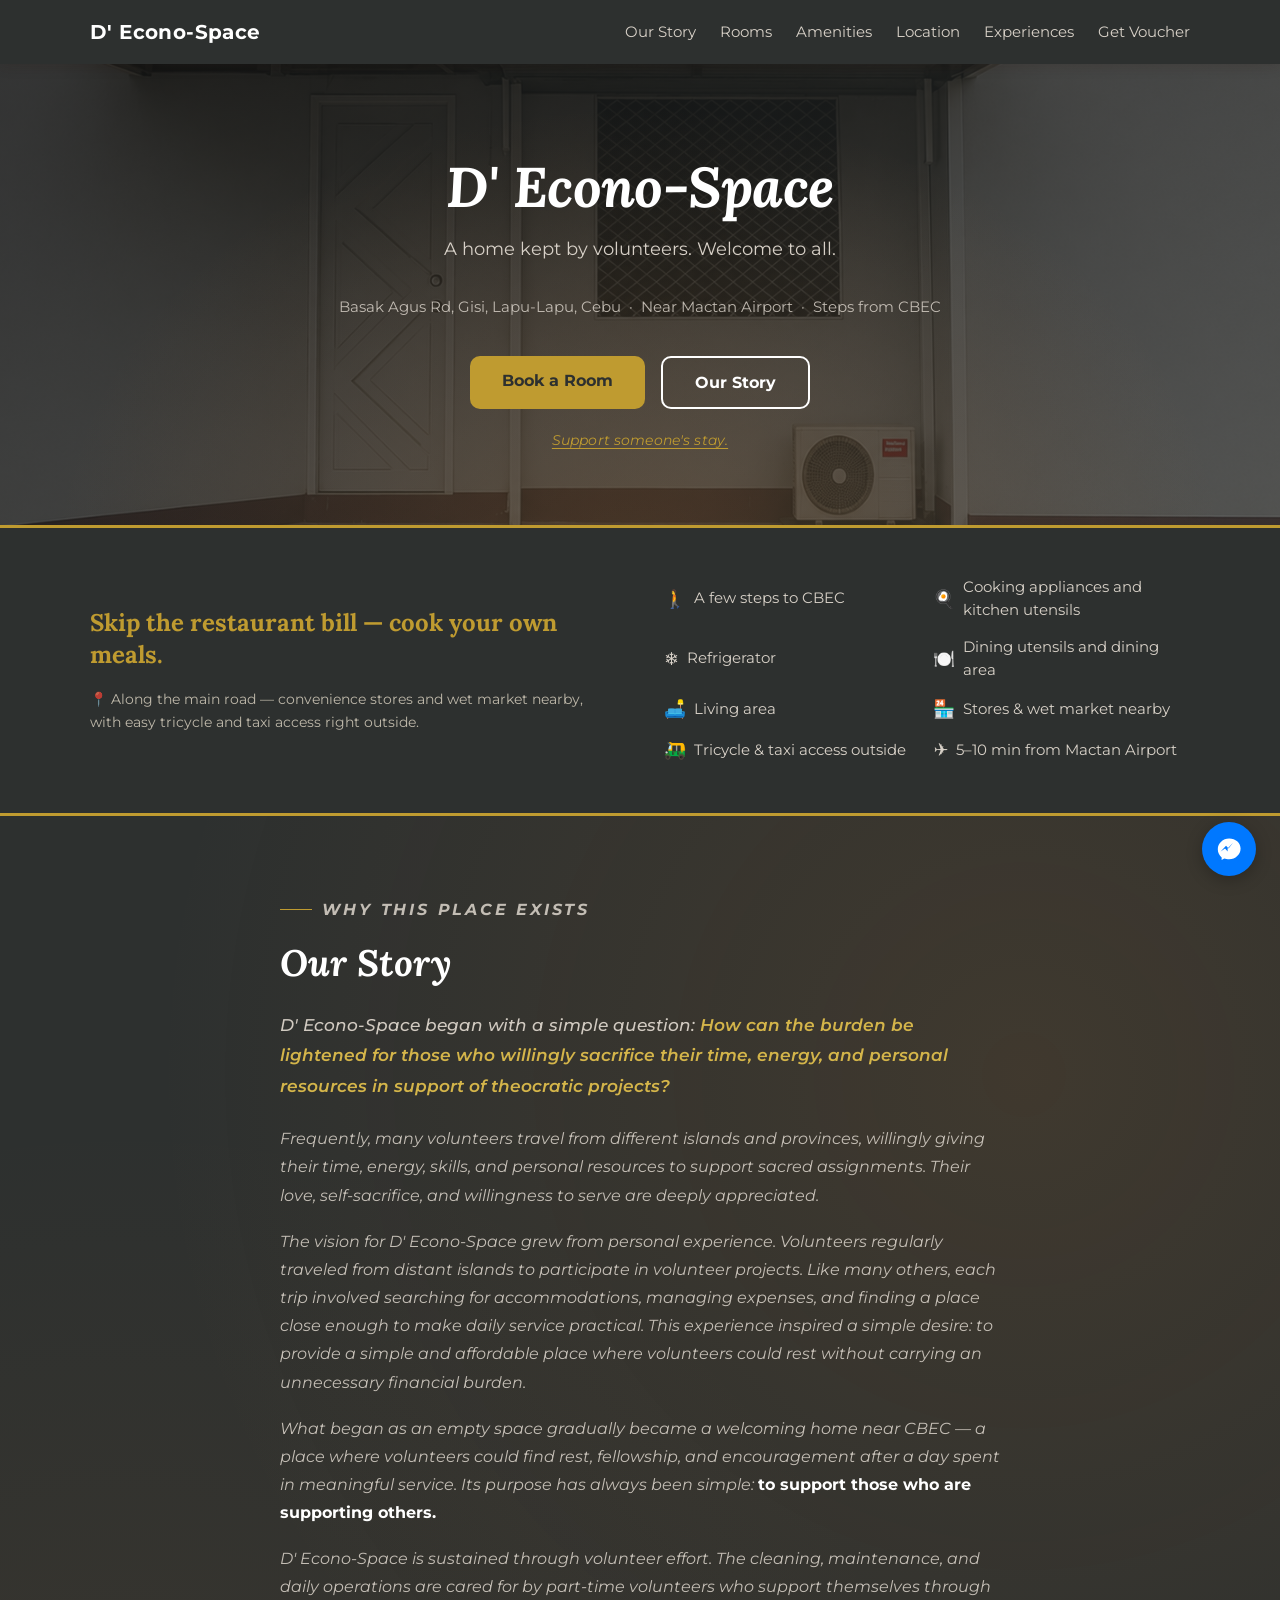
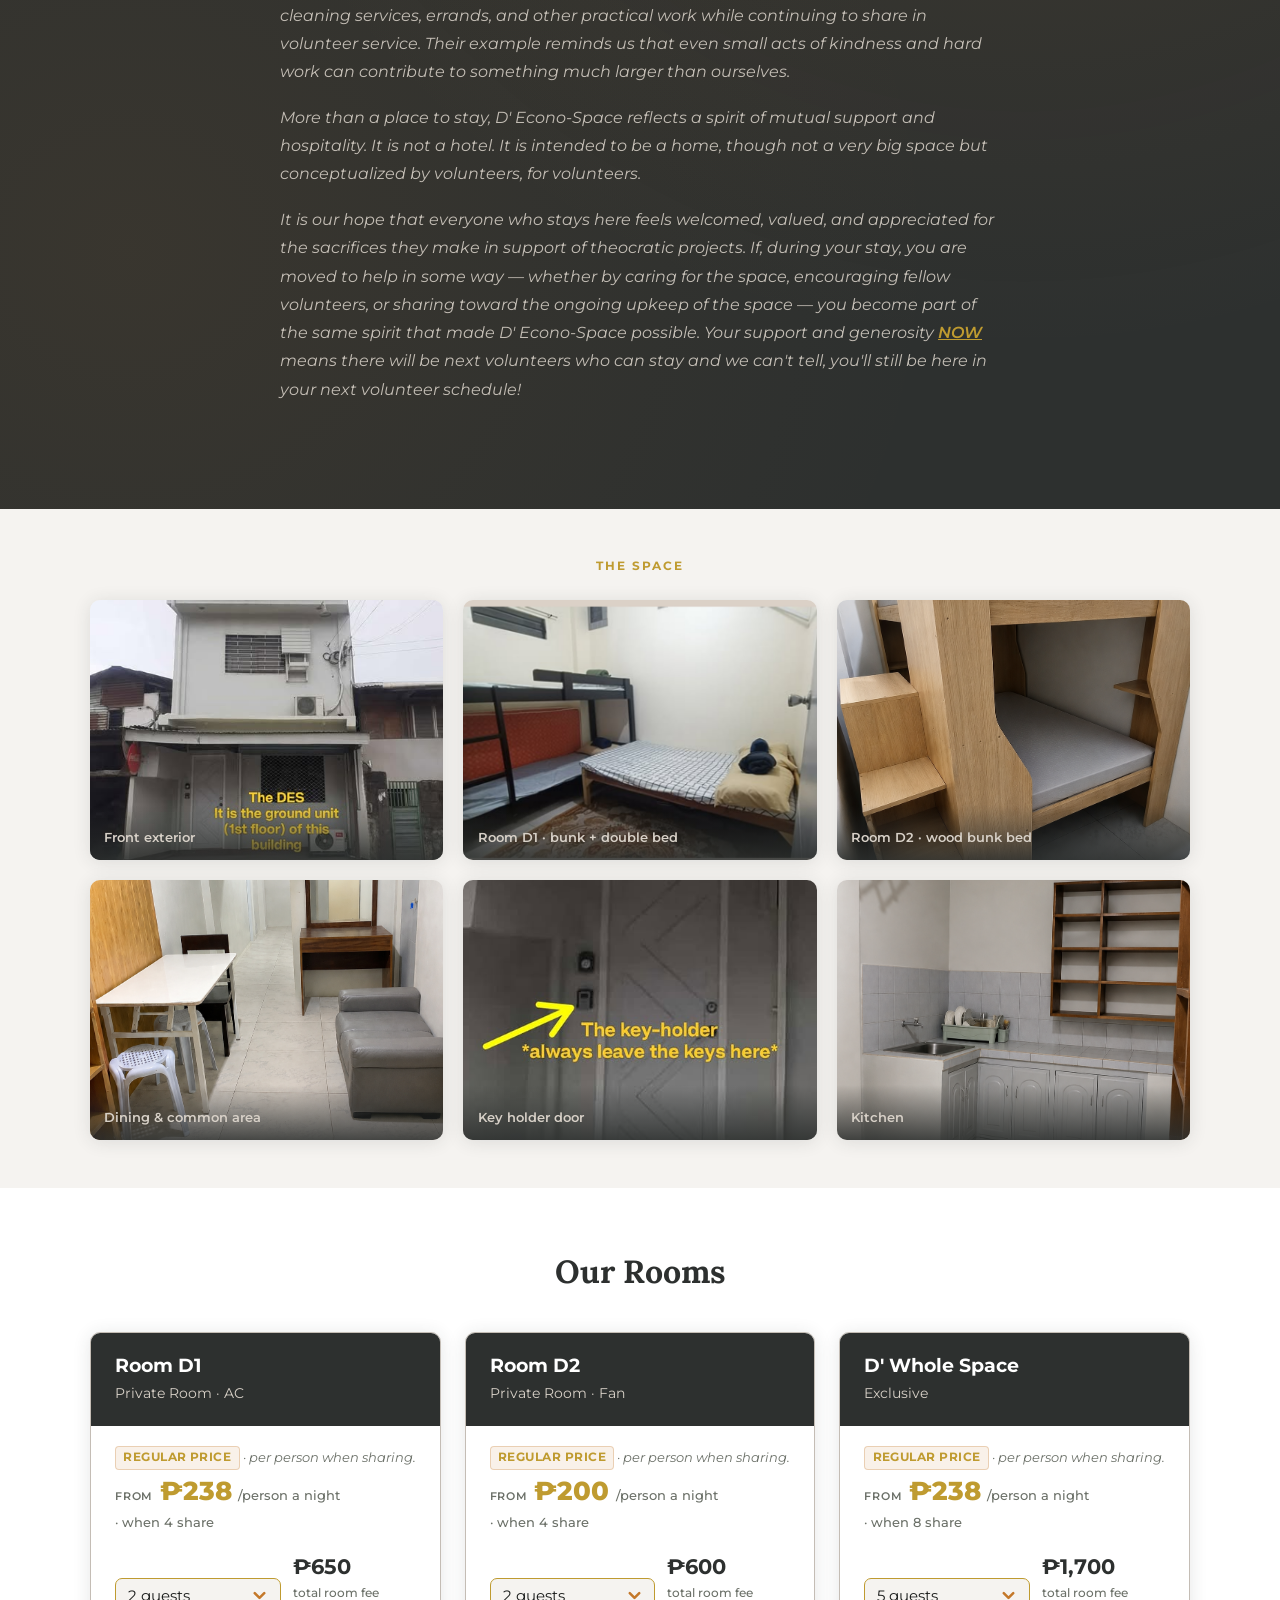
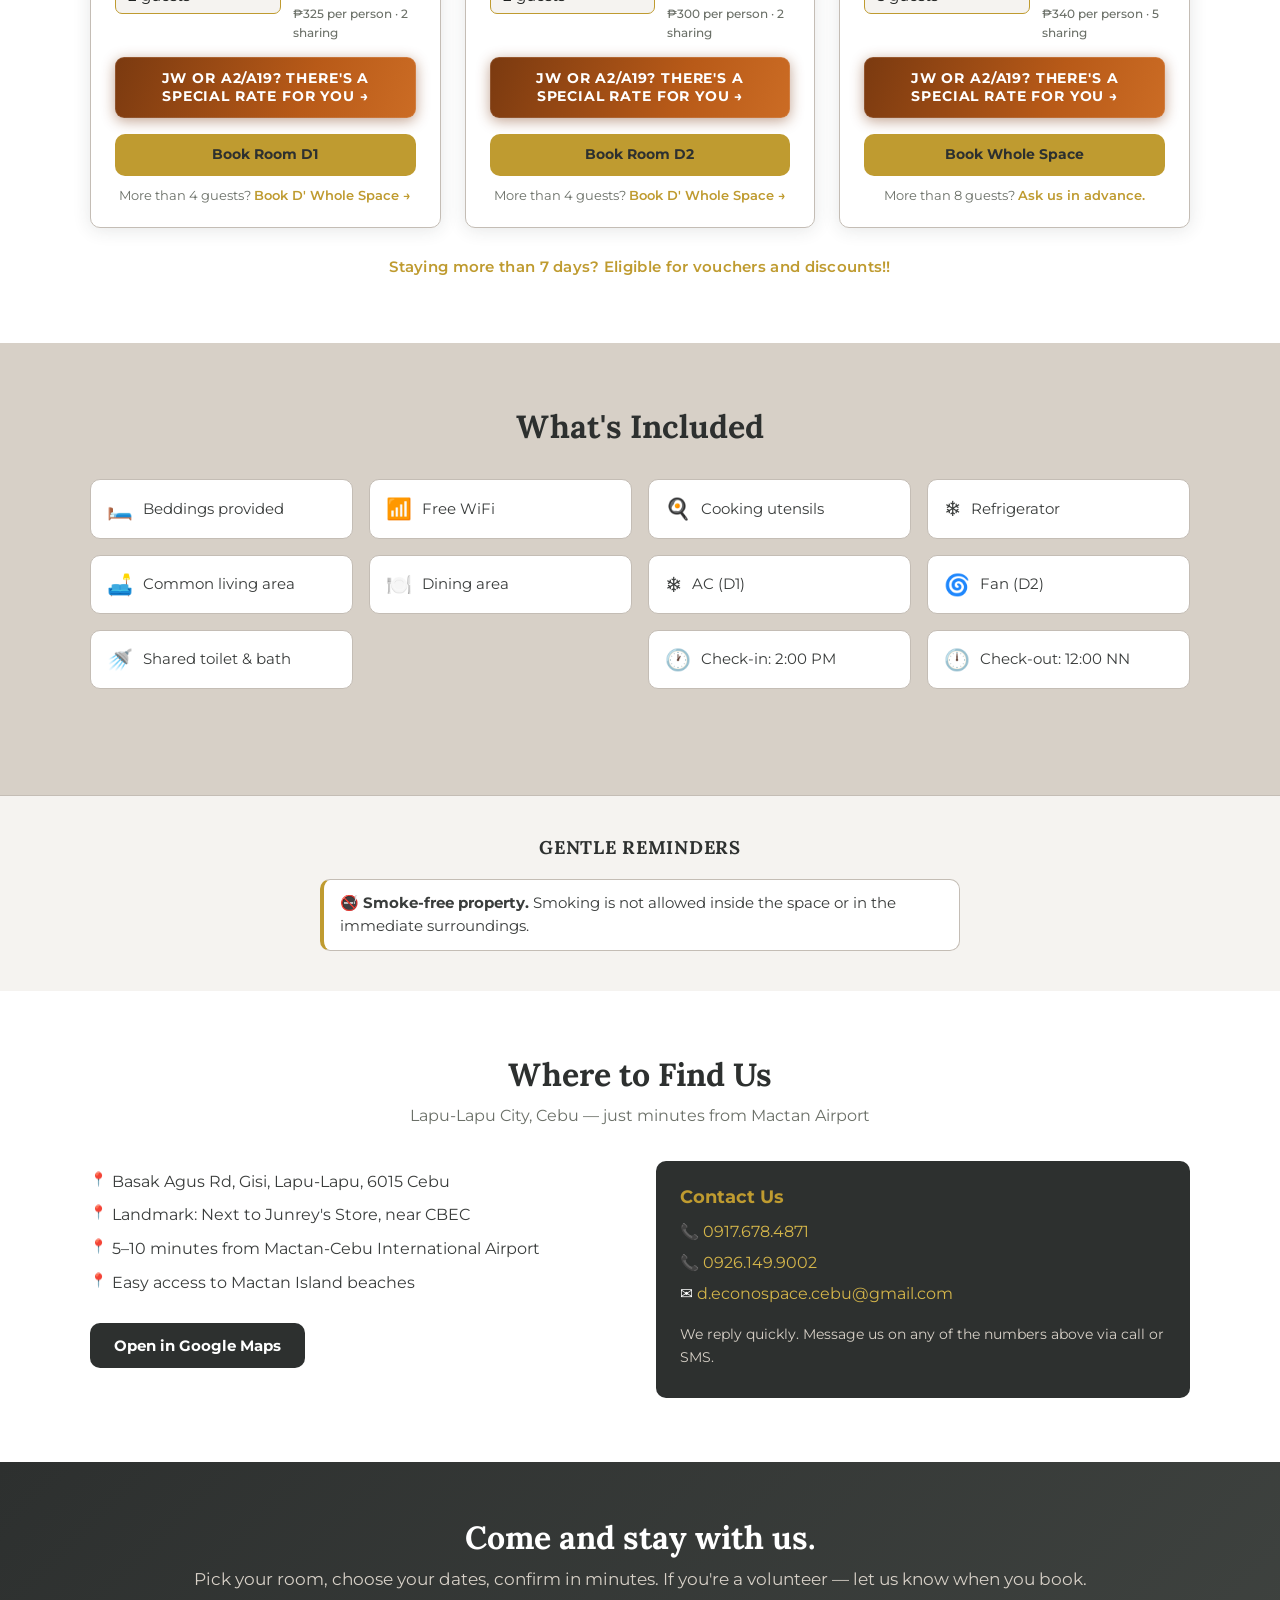
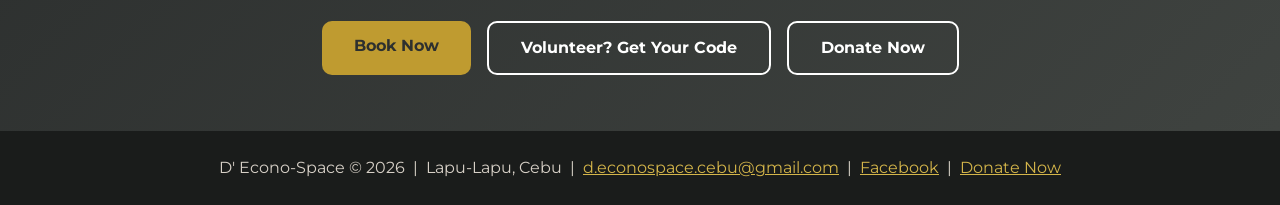
==== index.html @ 012eac84 "Link 'Donate instead' directly to donation page Bypass booking form entirely—donors go straight to d" ====
<!DOCTYPE html>
<html lang="en">
<head>
  <meta charset="UTF-8" />
  <meta name="viewport" content="width=device-width, initial-scale=1.0" />
  <title>D' Econo-Space — Budget Accommodation in Lapu-Lapu, Cebu</title>
  <meta name="description" content="Affordable rooms in Lapu-Lapu, Cebu. Near Mactan Airport. Beddings, WiFi, kitchen included. Book directly — no hidden fees." />

  <!-- Open Graph / Facebook / Messenger link preview -->
  <meta property="og:type" content="website" />
  <meta property="og:url" content="https://d-econo-space-agus.vercel.app/" />
  <meta property="og:title" content="D' Econo-Space — Budget Accommodation in Lapu-Lapu, Cebu" />
  <meta property="og:description" content="Affordable rooms near Mactan Airport, steps from CBEC. Beddings, WiFi, and kitchen included. Book directly — no hidden fees." />
  <meta property="og:image" content="https://d-econo-space-agus.vercel.app/assets/images/og-share.jpg" />
  <meta property="og:image:width" content="1200" />
  <meta property="og:image:height" content="630" />
  <meta property="og:image:alt" content="D' Econo-Space — the ground-unit entrance" />
  <meta property="og:site_name" content="D' Econo-Space" />
  <meta property="og:locale" content="en_PH" />

  <!-- Twitter / X card -->
  <meta name="twitter:card" content="summary_large_image" />
  <meta name="twitter:title" content="D' Econo-Space — Budget Accommodation in Lapu-Lapu, Cebu" />
  <meta name="twitter:description" content="Affordable rooms near Mactan Airport, steps from CBEC. Beddings, WiFi, and kitchen included. Book directly — no hidden fees." />
  <meta name="twitter:image" content="https://d-econo-space-agus.vercel.app/assets/images/og-share.jpg" />

  <link rel="preconnect" href="https://fonts.googleapis.com" />
  <link rel="stylesheet" href="assets/style.css" />
  <script src="js/iab.js"></script>
  <script src="js/config.js"></script>
  <script src="js/settings.js"></script>
</head>
<body>

  <!-- NAV -->
  <nav class="nav">
    <div class="container">
      <a class="nav-logo" href="index.html">D' Econo-Space</a>
      <button class="nav-toggle" aria-label="Toggle menu" onclick="this.closest('.nav').classList.toggle('open')">
        <span></span><span></span><span></span>
      </button>
      <ul class="nav-links">
        <li><a href="#our-story" onclick="this.closest('.nav').classList.remove('open')">Our Story</a></li>
        <li><a href="#rooms" onclick="this.closest('.nav').classList.remove('open')">Rooms</a></li>
        <li><a href="#amenities" onclick="this.closest('.nav').classList.remove('open')">Amenities</a></li>
        <li><a href="#location" onclick="this.closest('.nav').classList.remove('open')">Location</a></li>
        <li><a href="stories.html" onclick="this.closest('.nav').classList.remove('open')">Experiences</a></li>
        <li><a href="voucher.html" onclick="this.closest('.nav').classList.remove('open')">Get Voucher</a></li>
      </ul>
    </div>
  </nav>

  <!-- HERO -->
  <section class="hero">
    <div class="container">
      <h1>D' Econo-Space</h1>
      <p class="tagline">A home kept by volunteers. Welcome to all.</p>
      <p style="color:var(--light);margin-bottom:2.25rem;font-size:.94rem;opacity:.85;">Basak Agus Rd, Gisi, Lapu-Lapu, Cebu &nbsp;·&nbsp; Near Mactan Airport &nbsp;·&nbsp; Steps from CBEC</p>
      <div class="hero-ctas">
        <a href="#rooms" class="btn btn-gold">Book a Room</a>
        <a href="#our-story" class="btn btn-secondary">Our Story</a>
      </div>
      <a href="donate.html" style="display:inline-block;margin-top:1.25rem;color:var(--gold);font-size:.88rem;font-style:italic;text-decoration:underline;text-underline-offset:3px;letter-spacing:.01em;transition:opacity .2s;" onmouseover="this.style.opacity='.75'" onmouseout="this.style.opacity='1'">Support someone's stay.</a>
    </div>
  </section>

  <!-- VALUE CALLOUT -->
  <section class="amenity-callout">
    <div class="container">
      <div class="callout-grid">
        <div class="callout-text">
          <h2>Skip the restaurant bill — cook your own meals.</h2>
          <p class="callout-location">📍 Along the main road — convenience stores and wet market nearby, with easy tricycle and taxi access right outside.</p>
        </div>
        <ul class="callout-list">
          <li><span class="icon">🚶</span> A few steps to CBEC</li>
          <li><span class="icon">🍳</span> Cooking appliances and kitchen utensils</li>
          <li><span class="icon">❄️</span> Refrigerator</li>
          <li><span class="icon">🍽️</span> Dining utensils and dining area</li>
          <li><span class="icon">🛋️</span> Living area</li>
          <li><span class="icon">🏪</span> Stores &amp; wet market nearby</li>
          <li><span class="icon">🛺</span> Tricycle &amp; taxi access outside</li>
          <li><span class="icon">✈️</span> 5–10 min from Mactan Airport</li>
        </ul>
      </div>
    </div>
  </section>

  <!-- OUR STORY -->
  <section class="story" id="our-story">
    <div class="container">
      <div class="story-inner">
        <div class="story-text">
          <p class="story-eyebrow">Why this place exists</p>
          <h2>Our Story</h2>
          <p class="story-opener">D' Econo-Space began with a simple question: <em>How can the burden be lightened for those who willingly sacrifice their time, energy, and personal resources in support of theocratic projects?</em></p>
          <p>Frequently, many volunteers travel from different islands and provinces, willingly giving their time, energy, skills, and personal resources to support sacred assignments. Their love, self-sacrifice, and willingness to serve are deeply appreciated.</p>
          <p>The vision for D' Econo-Space grew from personal experience. Volunteers regularly traveled from distant islands to participate in volunteer projects. Like many others, each trip involved searching for accommodations, managing expenses, and finding a place close enough to make daily service practical. This experience inspired a simple desire: to provide a simple and affordable place where volunteers could rest without carrying an unnecessary financial burden.</p>
          <p>What began as an empty space gradually became a welcoming home near CBEC — a place where volunteers could find rest, fellowship, and encouragement after a day spent in meaningful service. Its purpose has always been simple: <strong>to support those who are supporting others.</strong></p>
          <p>D' Econo-Space is sustained through volunteer effort. The cleaning, maintenance, and daily operations are cared for by part-time volunteers who support themselves through cleaning services, errands, and other practical work while continuing to share in volunteer service. Their example reminds us that even small acts of kindness and hard work can contribute to something much larger than ourselves.</p>
          <p>More than a place to stay, D' Econo-Space reflects a spirit of mutual support and hospitality. It is not a hotel. It is intended to be a home, though not a very big space but conceptualized by volunteers, for volunteers.</p>
          <p>It is our hope that everyone who stays here feels welcomed, valued, and appreciated for the sacrifices they make in support of theocratic projects. If, during your stay, you are moved to help in some way — whether by caring for the space, encouraging fellow volunteers, or sharing toward the ongoing upkeep of the space — you become part of the same spirit that made D' Econo-Space possible. Your support and generosity <a href="donate.html" style="color:var(--gold);font-weight:600;text-decoration:underline;">NOW</a> means there will be next volunteers who can stay and we can't tell, you'll still be here in your next volunteer schedule!</p>
        </div>
      </div>
    </div>
  </section>

  <!-- SPACE GALLERY -->
  <section class="space-gallery">
    <div class="container">
      <p class="gallery-eyebrow">The Space</p>
      <div class="gallery-grid">
        <div class="gallery-item">
          <img src="assets/images/des-front.jpg" alt="D' Econo-Space — ground floor of the white building" loading="lazy" />
          <span class="gallery-caption">Front exterior</span>
        </div>
        <div class="gallery-item">
          <img src="assets/images/room-d1.jpg" alt="Room D1 — bunk bed and double bed" loading="lazy" />
          <span class="gallery-caption">Room D1 · bunk + double bed</span>
        </div>
        <div class="gallery-item">
          <img src="assets/images/room-d2.png" alt="Room D2 — solid wood bunk bed" loading="lazy" />
          <span class="gallery-caption">Room D2 · wood bunk bed</span>
        </div>
        <div class="gallery-item">
          <img src="assets/images/dining-area.png" alt="Common dining and living area" loading="lazy" />
          <span class="gallery-caption">Dining &amp; common area</span>
        </div>
        <div class="gallery-item">
          <img src="assets/images/key-holder.jpg" alt="Key holder by the door" loading="lazy" />
          <span class="gallery-caption">Key holder door</span>
        </div>
        <div class="gallery-item">
          <img src="assets/images/kitchen-DES.png" alt="Kitchen area" loading="lazy" />
          <span class="gallery-caption">Kitchen</span>
        </div>
      </div>
    </div>
  </section>

  <!-- ROOMS -->
  <section class="rooms" id="rooms">
    <div class="container">
      <h2>Our Rooms</h2>
      <div class="card-grid">

        <!-- Room D1 -->
        <div class="card">
          <div class="card-header">
            <h3>Room D1</h3>
            <span class="capacity">Private Room · AC</span>
          </div>
          <div class="card-body">
            <p class="card-note"><span class="regular-badge">Regular price</span> · per person when sharing.</p>
            <div class="card-from">
              <span class="from-label">From</span>
              <span class="from-price">₱238</span>
              <span class="from-night">/person a night</span>
              <span class="from-cap">· when 4 share</span>
            </div>
            <div class="card-selector">
              <select data-room="d1" aria-label="Guests for Room D1">
                <option value="1">1 guest</option>
                <option value="2" selected>2 guests</option>
                <option value="3">3 guests</option>
                <option value="4">4 guests (max)</option>
              </select>
              <div class="card-live-price" id="price-d1">₱800<span>total room fee</span><small class="room-total">₱400 per person · 2 sharing</small></div>
            </div>
            <button type="button" class="voucher-badge" data-room="d1">JW or A2/A19? There's a special rate for you →</button>
            <div style="margin-top:1rem;">
              <a href="booking.html?room=d1&guests=1" id="btn-d1" class="btn btn-gold btn-full" style="font-size:.9rem;padding:.6rem;">Book Room D1</a>
            </div>
            <p class="card-upsell">More than 4 guests? <a href="booking.html?room=whole&guests=5">Book D' Whole Space →</a></p>
          </div>
        </div>

        <!-- Room D2 -->
        <div class="card">
          <div class="card-header">
            <h3>Room D2</h3>
            <span class="capacity">Private Room · Fan</span>
          </div>
          <div class="card-body">
            <p class="card-note"><span class="regular-badge">Regular price</span> · per person when sharing.</p>
            <div class="card-from">
              <span class="from-label">From</span>
              <span class="from-price">₱200</span>
              <span class="from-night">/person a night</span>
              <span class="from-cap">· when 4 share</span>
            </div>
            <div class="card-selector">
              <select data-room="d2" aria-label="Guests for Room D2">
                <option value="1">1 guest</option>
                <option value="2" selected>2 guests</option>
                <option value="3">3 guests</option>
                <option value="4">4 guests (max)</option>
              </select>
              <div class="card-live-price" id="price-d2">₱600<span>total room fee</span><small class="room-total">₱300 per person · 2 sharing</small></div>
            </div>
            <button type="button" class="voucher-badge" data-room="d2">JW or A2/A19? There's a special rate for you →</button>
            <div style="margin-top:1rem;">
              <a href="booking.html?room=d2&guests=1" id="btn-d2" class="btn btn-gold btn-full" style="font-size:.9rem;padding:.6rem;">Book Room D2</a>
            </div>
            <p class="card-upsell">More than 4 guests? <a href="booking.html?room=whole&guests=5">Book D' Whole Space →</a></p>
          </div>
        </div>

        <!-- Whole Space -->
        <div class="card">
          <div class="card-header">
            <h3>D' Whole Space</h3>
            <span class="capacity">Exclusive</span>
          </div>
          <div class="card-body">
            <p class="card-note"><span class="regular-badge">Regular price</span> · per person when sharing.</p>
            <div class="card-from">
              <span class="from-label">From</span>
              <span class="from-price">₱238</span>
              <span class="from-night">/person a night</span>
              <span class="from-cap">· when 8 share</span>
            </div>
            <div class="card-selector">
              <select data-room="whole" aria-label="Guests for Whole Space">
                <option value="1">1 guest</option>
                <option value="2">2 guests</option>
                <option value="3">3 guests</option>
                <option value="4">4 guests</option>
                <option value="5" selected>5 guests</option>
                <option value="6">6 guests</option>
                <option value="7">7 guests</option>
                <option value="8">8 guests (max)</option>
              </select>
              <div class="card-live-price" id="price-whole">₱1,700<span>total room fee</span><small class="room-total">₱340 per person · 5 sharing</small></div>
            </div>
            <button type="button" class="voucher-badge" data-room="whole">JW or A2/A19? There's a special rate for you →</button>
            <div style="margin-top:1rem;">
              <a href="booking.html?room=whole&guests=1" id="btn-whole" class="btn btn-gold btn-full" style="font-size:.9rem;padding:.6rem;">Book Whole Space</a>
            </div>
            <p class="card-upsell">More than 8 guests? <a href="mailto:d.econospace.cebu@gmail.com">Ask us in advance.</a></p>
          </div>
        </div>

      </div>
      <p class="long-stay-note">Staying more than 7 days? Eligible for vouchers and discounts!!</p>
    </div>
  </section>

  <!-- AMENITIES -->
  <section class="amenities" id="amenities">
    <div class="container">
      <h2>What's Included</h2>
      <div class="amenity-grid">
        <div class="amenity-item"><span class="icon">🛏️</span> Beddings provided</div>
        <div class="amenity-item"><span class="icon">📶</span> Free WiFi</div>
        <div class="amenity-item"><span class="icon">🍳</span> Cooking utensils</div>
        <div class="amenity-item"><span class="icon">❄️</span> Refrigerator</div>
        <div class="amenity-item"><span class="icon">🛋️</span> Common living area</div>
        <div class="amenity-item"><span class="icon">🍽️</span> Dining area</div>
        <div class="amenity-item"><span class="icon">❄️</span> AC (D1)</div>
        <div class="amenity-item"><span class="icon">🌀</span> Fan (D2)</div>
        <div class="amenity-item"><span class="icon">🚿</span> Shared toilet &amp; bath</div>
        <div class="amenity-item amenity-spacer"></div>
        <div class="amenity-item"><span class="icon">🕐</span> Check-in: 2:00 PM</div>
        <div class="amenity-item"><span class="icon">🕛</span> Check-out: 12:00 NN</div>
        <div class="amenity-item amenity-spacer"></div>
      </div>
    </div>
  </section>

  <!-- GENTLE REMINDERS -->
  <section class="reminders">
    <div class="container">
      <h2>Gentle Reminders</h2>
      <ul class="reminders-list">
        <li>🚭 <strong>Smoke-free property.</strong> Smoking is not allowed inside the space or in the immediate surroundings.</li>
      </ul>
    </div>
  </section>

  <!-- LOCATION -->
  <section class="location" id="location">
    <div class="container">
      <h2>Where to Find Us</h2>
      <p class="sub">Lapu-Lapu City, Cebu — just minutes from Mactan Airport</p>
      <div class="location-grid">
        <div>
          <ul class="location-info">
            <li>Basak Agus Rd, Gisi, Lapu-Lapu, 6015 Cebu</li>
            <li>Landmark: Next to Junrey's Store, near CBEC</li>
            <li>5–10 minutes from Mactan-Cebu International Airport</li>
            <li>Easy access to Mactan Island beaches</li>
          </ul>
          <a href="https://maps.app.goo.gl/KgXawL22XTxx7zybA" target="_blank" rel="noopener" class="map-btn">
            Open in Google Maps
          </a>
        </div>
        <div class="contact-box">
          <h3>Contact Us</h3>
          <p>📞 <a href="tel:+639176784871">0917.678.4871</a></p>
          <p>📞 <a href="tel:+639261499002">0926.149.9002</a></p>
          <p>✉️ <a href="mailto:d.econospace.cebu@gmail.com">d.econospace.cebu@gmail.com</a></p>
          <p style="margin-top:1rem;font-size:.88rem;color:var(--light);">
            We reply quickly. Message us on any of the numbers above via call or SMS.
          </p>
        </div>
      </div>
    </div>
  </section>

  <!-- CTA BANNER -->
  <section class="cta-banner">
    <div class="container">
      <h2>Come and stay with us.</h2>
      <p>Pick your room, choose your dates, confirm in minutes. If you're a volunteer — let us know when you book.</p>
      <div class="btn-group">
        <a href="booking.html" class="btn btn-gold">Book Now</a>
        <a href="voucher.html" class="btn btn-secondary">Volunteer? Get Your Code</a>
        <a href="donate.html" class="btn btn-secondary">Donate Now</a>
      </div>
    </div>
  </section>

  <!-- FOOTER -->
  <footer>
    <p>D' Econo-Space &copy; 2026 &nbsp;|&nbsp; Lapu-Lapu, Cebu &nbsp;|&nbsp; <a href="mailto:d.econospace.cebu@gmail.com">d.econospace.cebu@gmail.com</a> &nbsp;|&nbsp; <a href="https://www.facebook.com/d.econo.space.agus" target="_blank">Facebook</a> &nbsp;|&nbsp; <a href="donate.html">Donate Now</a></p>
  </footer>

  <!-- Volunteer Rates Modal -->
  <div id="vol-modal-overlay" class="vol-modal-overlay" aria-hidden="true">
    <div class="vol-modal" role="dialog" aria-modal="true" aria-labelledby="vol-modal-title">
      <button class="vol-modal-close" id="vol-modal-close" aria-label="Close">✕</button>
      <p class="vol-modal-eyebrow">Volunteer rates</p>
      <h3 id="vol-modal-title"></h3>
      <div id="vol-modal-rates"></div>
      <div class="vol-verify">
        <p class="vol-verify-label">Prove you qualify</p>
        <div class="vol-options">
          <button type="button" class="vol-opt-btn" id="vol-opt-jw">I am a JW</button>
          <button type="button" class="vol-opt-btn" id="vol-opt-a2a19">I am A2/A19</button>
        </div>
        <div id="vol-jw-panel" class="vol-sub-panel hidden">
          <p id="vol-jw-q" class="vol-jw-q"></p>
          <input type="text" id="vol-jw-ans" placeholder="Enter song number" inputmode="numeric" autocomplete="off" />
          <div id="vol-jw-status" class="vol-status"></div>
          <a id="vol-jw-book-btn" href="#" class="btn btn-gold vol-book-btn hidden">Book at JW rate →</a>
        </div>
        <div id="vol-a2a19-panel" class="vol-sub-panel hidden">
          <p class="vol-a2a19-note">Your A2/A19 rate will be applied after a quick Bible book verification — it only takes a moment.</p>
          <a id="vol-a2a19-book-btn" href="#" class="btn btn-gold vol-book-btn">Book and verify →</a>
        </div>
      </div>
    </div>
  </div>

  <a href="https://m.me/d.econo.space.agus" target="_blank" class="messenger-fab" title="Chat with us on Messenger">
    <svg viewBox="0 0 48 48" xmlns="http://www.w3.org/2000/svg">
      <circle cx="24" cy="24" r="24" fill="#0078FF"/>
      <path d="M24 7C14.06 7 6 14.61 6 24c0 5.16 2.37 9.78 6.12 12.95L12 41l4.29-2.13C18.07 39.58 20.98 40 24 40c9.94 0 18-7.61 18-17S33.94 7 24 7z" fill="white"/>
      <path d="M21.5 27.5l-4-4.5L10.5 27.5l8.5-9 4 4.5 7-9-8.5 9z" fill="#0078FF"/>
    </svg>
  </a>

  <script>
    const CARD_RATES = {
      d1:    { 1: 650,  2: 650,  3: 850,  4: 950  },
      d2:    { 1: 550,  2: 600,  3: 750,  4: 800  },
      whole: { 1: 1700, 2: 1700, 3: 1700, 4: 1700, 5: 1700, 6: 1800, 7: 1800, 8: 1900 },
    };

    document.querySelectorAll('select[data-room]').forEach(select => {
      const room    = select.dataset.room;
      const priceEl = document.getElementById('price-' + room);
      const btnEl   = document.getElementById('btn-' + room);

      function update() {
        const pax     = parseInt(select.value);
        const rate    = CARD_RATES[room][pax];
        const perHead = Math.round(rate / pax);
        priceEl.innerHTML =
          '₱' + rate.toLocaleString() + '<span>total room fee</span>' +
          '<small class="room-total">₱' + perHead.toLocaleString() + ' per person · ' + pax + ' sharing</small>';
        btnEl.href = 'booking.html?room=' + room + '&guests=' + pax;
      }

      select.addEventListener('change', update);
      update();
    });

    // ── Volunteer Rates Modal ────────────────────────────────────────────────
    const VOL_RATES = {
      d1:    { regular:{1:650,2:650,3:850,4:950},     jw:{1:500,2:600,3:750,4:900},     a2a19:{1:400,2:550,3:700,4:850}   },
      d2:    { regular:{1:550,2:600,3:750,4:800},     jw:{1:400,2:550,3:650,4:750},     a2a19:{1:350,2:500,3:600,4:700}   },
      whole: { regular:{1:1700,2:1700,3:1700,4:1700,5:1700,6:1800,7:1800,8:1900}, jw:{1:1500,2:1500,3:1500,4:1500,5:1500,6:1650,7:1650,8:1800}, a2a19:{1:1400,2:1400,3:1400,4:1400,5:1400,6:1550,7:1550,8:1700} }
    };
    const ROOM_NAMES = { d1: 'Room D1', d2: 'Room D2', whole: "D’ Whole Space" };
    const ROOM_MAX   = { d1: 4, d2: 4, whole: 8 };

    let volRoom = null;

    document.querySelectorAll('button.voucher-badge').forEach(btn => {
      btn.addEventListener('click', () => { volRoom = btn.dataset.room; openVolModal(volRoom); });
    });

    function openVolModal(room) {
      const reg = VOL_RATES[room].regular;
      const jw  = VOL_RATES[room].jw;
      const a2  = VOL_RATES[room].a2a19;
      let rows  = '';
      for (let i = 1; i <= ROOM_MAX[room]; i++) {
        rows += `<tr>
          <td>${i} guest${i>1?'s':''}</td>
          <td class="rate-reg">&#8369;${reg[i].toLocaleString()}</td>
          <td class="rate-vol">&#8369;${jw[i].toLocaleString()}</td>
          <td class="rate-vol">&#8369;${a2[i].toLocaleString()}</td>
        </tr>`;
      }
      document.getElementById('vol-modal-title').textContent = ROOM_NAMES[room];
      document.getElementById('vol-modal-rates').innerHTML = `
        <table class="vol-rates-table">
          <thead><tr><th>Guests</th><th>Regular</th><th>JW</th><th>A2/A19</th></tr></thead>
          <tbody>${rows}</tbody>
        </table>
        <p style="font-size:.76rem;color:rgba(242,229,204,.5);margin-top:.4rem;">Per room, per night.</p>
        <a href="donate.html?room=${room}" class="btn btn-outline" style="margin-top:1.5rem;display:inline-block;width:100%;text-align:center;color:white;">Give a donation instead →</a>`;
      document.getElementById('vol-jw-q').textContent = CONFIG.JW_QUESTION;
      document.getElementById('vol-jw-book-btn').href     = 'booking.html?room=' + room;
      document.getElementById('vol-a2a19-book-btn').href  = 'booking.html?room=' + room;
      document.getElementById('vol-jw-panel').classList.add('hidden');
      document.getElementById('vol-a2a19-panel').classList.add('hidden');
      document.getElementById('vol-jw-ans').value = '';
      document.getElementById('vol-jw-status').className = 'vol-status';
      document.getElementById('vol-jw-book-btn').classList.add('hidden');
      document.querySelectorAll('.vol-opt-btn').forEach(b => b.classList.remove('active'));
      const overlay = document.getElementById('vol-modal-overlay');
      overlay.setAttribute('aria-hidden', 'false');
      overlay.classList.add('active');
      document.body.style.overflow = 'hidden';
    }

    function closeVolModal() {
      const overlay = document.getElementById('vol-modal-overlay');
      overlay.setAttribute('aria-hidden', 'true');
      overlay.classList.remove('active');
      document.body.style.overflow = '';
    }

    document.getElementById('vol-modal-close').addEventListener('click', closeVolModal);
    document.getElementById('vol-modal-overlay').addEventListener('click', e => { if (e.target === e.currentTarget) closeVolModal(); });
    document.addEventListener('keydown', e => { if (e.key === 'Escape') closeVolModal(); });

    document.getElementById('vol-opt-jw').addEventListener('click', function() {
      document.getElementById('vol-jw-panel').classList.remove('hidden');
      document.getElementById('vol-a2a19-panel').classList.add('hidden');
      document.querySelectorAll('.vol-opt-btn').forEach(b => b.classList.remove('active'));
      this.classList.add('active');
    });

    document.getElementById('vol-opt-a2a19').addEventListener('click', function() {
      document.getElementById('vol-a2a19-panel').classList.remove('hidden');
      document.getElementById('vol-jw-panel').classList.add('hidden');
      document.querySelectorAll('.vol-opt-btn').forEach(b => b.classList.remove('active'));
      this.classList.add('active');
    });

    document.getElementById('vol-jw-ans').addEventListener('input', function() {
      const val      = this.value.replace(/\D/g, '');
      const statusEl = document.getElementById('vol-jw-status');
      const bookBtn  = document.getElementById('vol-jw-book-btn');
      if (!val) { statusEl.className = 'vol-status'; statusEl.textContent = ''; bookBtn.classList.add('hidden'); return; }
      if (val === CONFIG.JW_ANSWER) {
        statusEl.className = 'vol-status valid';
        statusEl.textContent = '✓ Verified — JW rate unlocked';
        bookBtn.classList.remove('hidden');
      } else {
        statusEl.className = 'vol-status invalid';
        statusEl.textContent = '✗ Incorrect — try again';
        bookBtn.classList.add('hidden');
      }
    });
  </script>
</body>
</html>
---- assets/style.css ----
/* D' Econo-Space — V2 Styles
   Palette: Anthracite #2D302F | Timberwolf #D7D0C7 | Raw Umber #7A5938 | Gold #BF9B30 */

@import url('https://fonts.googleapis.com/css2?family=Lora:ital,wght@0,400;0,600;0,700;1,400;1,600&family=Montserrat:ital,wght@0,400;0,500;0,600;0,700;1,400&display=swap');

*, *::before, *::after { box-sizing: border-box; margin: 0; padding: 0; }

:root {
  --navy:       #2D302F;   /* Anthracite */
  --navy-mid:   #3F4340;   /* mid charcoal */
  --navy-light: #7A5938;   /* Raw Umber */
  --gold:       #BF9B30;   /* metallic gold */
  --gold-light: #D4B54A;   /* lighter gold */
  --white:      #FFFFFF;
  --off-white:  #F5F3F0;   /* warm white */
  --light:      #D7D0C7;   /* Timberwolf */
  --text-dark:  #1A1C1B;
  --text-body:  #3A3D3C;
  --text-muted: #6B7068;
  --border:     #C4BDB5;
  --radius:     10px;
  --shadow:     0 2px 18px rgba(45,48,47,.12);
}

body {
  font-family: 'Montserrat', system-ui, sans-serif;
  background: var(--off-white);
  color: var(--text-body);
  line-height: 1.6;
}

/* ── Typography ── */
h1, h2 { font-family: 'Lora', Georgia, serif; font-weight: 700; line-height: 1.25; color: var(--text-dark); }
h3 { font-weight: 700; line-height: 1.25; color: var(--text-dark); }
h1 { font-size: clamp(2rem, 5vw, 3.5rem); }
h2 { font-size: clamp(1.4rem, 3vw, 2rem); }
h3 { font-size: 1.15rem; }
p  { font-size: 1rem; }

/* ── Layout ── */
.container { width: min(1100px, 92%); margin: 0 auto; }
section    { padding: 4rem 0; }

/* ── Buttons ── */
.btn {
  display: inline-block;
  padding: .75rem 2rem;
  border-radius: var(--radius);
  font-family: inherit;
  font-size: 1rem;
  font-weight: 700;
  cursor: pointer;
  text-decoration: none;
  transition: opacity .2s, transform .15s;
  border: none;
}
.btn:hover  { opacity: .88; transform: translateY(-1px); }
.btn:active { transform: translateY(0); }

.btn-primary            { background: var(--navy); color: var(--white); }
.btn-secondary          { background: transparent; color: var(--white); border: 2px solid var(--white); }
.btn-gold, .btn-tan     { background: var(--gold); color: var(--navy); }
.btn-full               { width: 100%; text-align: center; display: block; }

/* ── Nav ── */
.nav {
  background: var(--navy);
  padding: 1rem 0;
  position: sticky;
  top: 0;
  z-index: 100;
  box-shadow: 0 2px 12px rgba(44,26,14,.18);
}
.nav .container {
  display: flex;
  align-items: center;
  justify-content: space-between;
}
.nav-logo { color: var(--white); font-size: 1.25rem; font-weight: 700; text-decoration: none; letter-spacing: .02em; }
.nav-links { display: flex; gap: 1.5rem; list-style: none; }
.nav-links a { color: var(--light); text-decoration: none; font-size: .95rem; transition: color .2s; }
.nav-links a:hover { color: var(--gold); }

/* ── Hero ── */
.hero {
  background:
    radial-gradient(ellipse at 50% 110%, rgba(196,120,42,.18) 0%, transparent 65%),
    linear-gradient(150deg, rgba(20,22,22,.82) 0%, rgba(45,48,47,.74) 100%),
    url(images/des-front2.png) center/cover no-repeat;
  color: var(--white);
  padding: 5.5rem 0 4.5rem;
  text-align: center;
}
.hero h1     { color: var(--white); margin-bottom: .75rem; font-style: italic; letter-spacing: -.01em; }
.hero .tagline { font-size: 1.15rem; color: var(--light); margin-bottom: 2rem; font-style: normal; font-family: 'Montserrat', sans-serif; font-weight: 400; }
.hero-ctas   { display: flex; gap: 1rem; justify-content: center; flex-wrap: wrap; }

/* ── Room Cards ── */
.rooms { background: var(--white); }
.rooms h2 { text-align: center; margin-bottom: 2.5rem; color: var(--navy); }

.card-grid {
  display: grid;
  grid-template-columns: repeat(auto-fit, minmax(240px, 1fr));
  gap: 1.5rem;
}
.card {
  background: var(--white);
  border-radius: var(--radius);
  box-shadow: var(--shadow);
  border: 1px solid var(--border);
  overflow: hidden;
  transition: transform .2s, box-shadow .2s;
}
.card:hover { transform: translateY(-4px); box-shadow: 0 6px 24px rgba(13,31,92,.16); }
.card-header {
  background: var(--navy);
  color: var(--white);
  padding: 1.25rem 1.5rem;
}
.card-header h3      { font-size: 1.2rem; margin-bottom: .2rem; color: var(--white); }
.card-header .capacity { font-size: .85rem; color: var(--light); }
.card-body { padding: 1.25rem 1.5rem; }
.rate-tag {
  display: inline-block;
  background: var(--light);
  color: var(--text-dark);
  border-radius: 4px;
  padding: .2rem .6rem;
  font-size: .85rem;
  margin: .2rem .2rem 0 0;
  border: 1px solid var(--border);
}
.rate-tag strong { color: var(--navy); }
.card-note { font-size: .82rem; color: var(--text-muted); margin-top: 0; margin-bottom: .55rem; font-style: italic; }
.regular-badge {
  display: inline-block;
  background: rgba(196,120,42,.10);
  color: var(--gold);
  border: 1px solid rgba(196,120,42,.28);
  border-radius: 4px;
  padding: .1rem .45rem;
  font-size: .74rem;
  font-weight: 700;
  font-style: normal;
  letter-spacing: .04em;
  text-transform: uppercase;
  vertical-align: middle;
}
.card-upsell { font-size: .8rem; color: var(--text-muted); margin-top: .65rem; text-align: center; }
.card-upsell a { color: var(--gold); font-weight: 600; text-decoration: none; }
.card-upsell a:hover { text-decoration: underline; }
.long-stay-note { text-align: center; margin-top: 1.75rem; font-size: .92rem; font-weight: 600; color: var(--gold); letter-spacing: .02em; }

/* Flashy voucher badge — premium gold shimmer, amounts stay hidden */
.voucher-badge {
  display: block;
  width: 100%;
  font-family: inherit;
  margin-top: .9rem;
  padding: .72rem .75rem;
  border-radius: 9px;
  text-align: center;
  text-decoration: none;
  font-size: .88rem;
  font-weight: 700;
  letter-spacing: .06em;
  text-transform: uppercase;
  color: #fff;
  background: linear-gradient(110deg, #7B3A10 0%, #B85A18 30%, #D4742A 55%, #B85A18 80%, #7B3A10 100%);
  background-size: 220% 100%;
  box-shadow: 0 3px 14px rgba(120,50,12,.45);
  border: 1px solid rgba(255,255,255,.12);
  animation: voucherShimmer 3.2s linear infinite, voucherPulse 2.4s ease-in-out infinite;
  transition: transform .15s ease, filter .15s;
  cursor: pointer;
}
.voucher-badge:hover { transform: translateY(-2px); filter: brightness(1.08); }
@keyframes voucherShimmer { to { background-position: -220% 0; } }
@keyframes voucherPulse {
  0%, 100% { box-shadow: 0 3px 14px rgba(120,50,12,.40); }
  50%      { box-shadow: 0 5px 22px rgba(180,80,20,.70); }
}
@media (prefers-reduced-motion: reduce) {
  .voucher-badge { animation: none; }
}

/* ── Card "From" price anchor ── */
.card-from {
  display: flex;
  flex-wrap: wrap;
  align-items: baseline;
  gap: .4rem;
  margin-top: .25rem;
}
.card-from .from-label {
  font-size: .7rem;
  font-weight: 600;
  letter-spacing: .07em;
  text-transform: uppercase;
  color: var(--text-muted);
}
.card-from .from-price {
  font-size: 1.65rem;
  font-weight: 800;
  line-height: 1;
  color: var(--gold);
}
.card-from .from-night { font-size: .8rem; font-weight: 500; color: var(--text-muted); }
.card-from .from-cap { font-size: .8rem; font-weight: 500; color: var(--text-muted); }

/* ── Card interactive pax selector ── */
.card-selector {
  display: flex;
  align-items: center;
  gap: .75rem;
  margin: 1rem 0 .5rem;
}
.card-selector select {
  flex: 1;
  padding: .5rem 2.6rem .5rem .75rem;
  border: 1.5px solid var(--gold);
  border-radius: 7px;
  font-family: inherit;
  font-size: .92rem;
  background-color: var(--off-white);
  background-image: url("data:image/svg+xml,%3Csvg xmlns='http://www.w3.org/2000/svg' viewBox='0 0 24 24' fill='none' stroke='%23C4782A' stroke-width='3.2' stroke-linecap='round' stroke-linejoin='round'%3E%3Cpolyline points='6 9 12 15 18 9'/%3E%3C/svg%3E");
  background-repeat: no-repeat;
  background-position: right .65rem center;
  background-size: 1.2rem;
  -webkit-appearance: none;
  appearance: none;
  color: var(--text-dark);
  cursor: pointer;
  transition: border-color .2s, box-shadow .2s;
  animation: paxArrowInvite 1.7s ease-in-out infinite;
}
.card-selector select:hover,
.card-selector select:focus {
  outline: none;
  border-color: var(--gold);
  box-shadow: 0 0 0 3px rgba(201, 162, 39, .22);
}
@keyframes paxArrowInvite {
  0%, 100% { background-size: 1.1rem; }
  50%      { background-size: 1.5rem; }
}
@media (prefers-reduced-motion: reduce) {
  .card-selector select { animation: none; }
}
.card-live-price {
  font-size: 1.3rem;
  font-weight: 700;
  color: var(--navy);
  display: flex;
  flex-direction: column;
  align-items: flex-start;
}
.card-live-price span { display: block; font-size: .78rem; font-weight: 500; color: var(--text-muted); }
.card-live-price small.room-total { display: block; font-size: .72rem; font-weight: 500; color: var(--text-muted); margin-top: .15rem; }

/* ── Rates Table ── */
.rates-section { background: var(--off-white); }
.rates-section h2 { text-align: center; margin-bottom: 2rem; color: var(--navy); }
.rates-table-wrap { overflow-x: auto; }
table {
  width: 100%;
  border-collapse: collapse;
  font-size: .92rem;
  background: var(--white);
  border-radius: var(--radius);
  overflow: hidden;
  box-shadow: var(--shadow);
}
th {
  background: var(--navy);
  color: var(--white);
  padding: .75rem 1rem;
  text-align: left;
  font-weight: 600;
}
td { padding: .65rem 1rem; border-bottom: 1px solid var(--border); color: var(--text-body); }
tr:last-child td { border-bottom: none; }
tr:nth-child(even) td { background: var(--off-white); }
.discount { color: var(--gold); font-size: .82rem; font-weight: 600; }

/* ── Value Callout ── */
.amenity-callout {
  background: var(--navy);
  padding: 3rem 0;
  border-top: 3px solid var(--gold);
  border-bottom: 3px solid var(--gold);
}
.callout-grid {
  display: grid;
  grid-template-columns: 1fr 1fr;
  gap: 3rem;
  align-items: center;
}
.callout-text h2 {
  color: var(--gold);
  font-size: clamp(1.15rem, 2.5vw, 1.5rem);
  margin-bottom: 1rem;
  line-height: 1.35;
}
.callout-text p {
  color: var(--light);
  font-size: .95rem;
  line-height: 1.65;
  margin-bottom: .75rem;
}
.callout-location {
  color: rgba(245,236,216,.72) !important;
  font-size: .87rem !important;
  margin-bottom: 0 !important;
}
.callout-list {
  list-style: none;
  padding: 0;
  margin: 0;
  display: grid;
  grid-template-columns: 1fr 1fr;
  gap: .8rem;
}
.callout-list li {
  color: var(--light);
  font-size: .92rem;
  display: flex;
  align-items: center;
  gap: .5rem;
}
.callout-list .icon { font-size: 1.1rem; }
@media (max-width: 700px) {
  .callout-grid { grid-template-columns: 1fr; gap: 2rem; }
}

/* ── Amenities ── */
.amenities { background: var(--light); }
.amenities h2 { text-align: center; margin-bottom: 2rem; color: var(--navy); }
.amenity-grid {
  display: grid;
  grid-template-columns: repeat(4, 1fr);
  gap: 1rem;
}
.amenity-spacer { visibility: hidden; pointer-events: none; }
.amenity-item {
  display: flex;
  align-items: center;
  gap: .6rem;
  padding: .75rem 1rem;
  background: var(--white);
  border-radius: var(--radius);
  font-size: .95rem;
  border: 1px solid var(--border);
}
.amenity-item .icon { font-size: 1.3rem; }

/* ── Gentle Reminders ── */
.reminders { background: var(--off-white); padding: 2.5rem 0; border-top: 1px solid var(--border); }
.reminders h2 { text-align: center; margin-bottom: 1.25rem; color: var(--navy); font-size: 1.15rem; letter-spacing: .04em; text-transform: uppercase; }
.reminders-list {
  list-style: none;
  padding: 0;
  margin: 0 auto;
  max-width: 640px;
  display: flex;
  flex-direction: column;
  gap: .6rem;
}
.reminders-list li {
  background: var(--white);
  border: 1px solid var(--border);
  border-left: 4px solid var(--gold);
  border-radius: var(--radius);
  padding: .75rem 1rem;
  font-size: .93rem;
  color: var(--text-body);
  line-height: 1.55;
}

/* Gentle Reminders block inside booking form */
.reminders-block {
  margin-top: 1.25rem;
  padding: .9rem 1rem;
  background: var(--off-white);
  border: 1px solid var(--border);
  border-left: 4px solid var(--gold);
  border-radius: var(--radius);
}
.reminders-block p.reminders-label {
  font-size: .78rem;
  font-weight: 700;
  letter-spacing: .06em;
  text-transform: uppercase;
  color: var(--text-muted);
  margin: 0 0 .5rem;
}
.reminders-block ul {
  list-style: none;
  padding: 0;
  margin: 0;
  display: flex;
  flex-direction: column;
  gap: .4rem;
}
.reminders-block ul li {
  font-size: .87rem;
  color: var(--text-body);
  line-height: 1.5;
}

/* ── Location ── */
.location { background: var(--white); }
.location h2 { text-align: center; margin-bottom: .5rem; color: var(--navy); }
.location .sub { text-align: center; color: var(--text-muted); margin-bottom: 2rem; }
.location-grid {
  display: grid;
  grid-template-columns: 1fr 1fr;
  gap: 2rem;
  align-items: start;
}
@media (max-width: 640px) { .location-grid { grid-template-columns: 1fr; } }
.location-info li { margin: .5rem 0; list-style: none; padding-left: 1.4rem; position: relative; color: var(--text-body); }
.location-info li::before { content: '📍'; position: absolute; left: 0; font-size: .85rem; }
.map-btn {
  display: inline-block;
  margin-top: 1.25rem;
  background: var(--navy);
  color: var(--white);
  padding: .65rem 1.5rem;
  border-radius: var(--radius);
  text-decoration: none;
  font-size: .95rem;
  font-weight: 700;
  transition: opacity .2s;
}
.map-btn:hover { opacity: .85; }
.contact-box {
  background: var(--navy);
  color: var(--white);
  border-radius: var(--radius);
  padding: 1.5rem;
}
.contact-box h3 { margin-bottom: .75rem; color: var(--gold); }
.contact-box p  { margin: .4rem 0; font-size: .97rem; }
.contact-box a  { color: var(--gold-light); text-decoration: none; }

/* ── CTA Banner ── */
.cta-banner {
  background: linear-gradient(135deg, var(--navy) 0%, var(--navy-mid) 100%);
  color: var(--white);
  text-align: center;
  padding: 3.5rem 0;
}
.cta-banner h2 { margin-bottom: .5rem; color: var(--white); }
.cta-banner p  { color: var(--light); margin-bottom: 1.75rem; font-size: 1.05rem; }
.cta-banner .btn-group { display: flex; gap: 1rem; justify-content: center; flex-wrap: wrap; }

/* ── Footer ── */
footer {
  background: #1A1C1B;
  color: var(--light);
  text-align: center;
  padding: 1.5rem;
  font-size: .88rem;
}
footer a { color: var(--gold-light); }

/* ── Forms ── */
.form-page {
  min-height: 100vh;
  display: flex;
  flex-direction: column;
}
.form-wrap {
  flex: 1;
  display: flex;
  justify-content: center;
  align-items: flex-start;
  padding: 3rem 1rem;
}
.form-card {
  background: var(--white);
  border-radius: var(--radius);
  box-shadow: var(--shadow);
  padding: 2.25rem 2rem;
  width: 100%;
  max-width: 620px;
}
.form-card h1 { font-size: 1.6rem; color: var(--navy); margin-bottom: .3rem; }
.form-card .subtitle { color: var(--text-muted); margin-bottom: 1.75rem; font-size: .95rem; }

.form-group { margin-bottom: 1.2rem; }
.form-group label {
  display: block;
  font-size: .9rem;
  font-weight: 700;
  color: var(--navy);
  margin-bottom: .35rem;
}
.form-group input,
.form-group select,
.form-group textarea {
  width: 100%;
  padding: .65rem .9rem;
  border: 1.5px solid var(--border);
  border-radius: 7px;
  font-family: inherit;
  font-size: .97rem;
  background: var(--off-white);
  color: var(--text-dark);
  transition: border-color .2s;
}
.form-group input:focus,
.form-group select:focus,
.form-group textarea:focus {
  outline: none;
  border-color: var(--navy-light);
}
.form-group input[type="checkbox"] { width: auto; padding: 0; border: none; background: none; }
.form-row { display: grid; grid-template-columns: 1fr 1fr; gap: 1rem; }
@media (max-width: 480px) { .form-row { grid-template-columns: 1fr; } }

.price-display {
  background: var(--navy);
  border-radius: var(--radius);
  padding: 1rem 1.25rem;
  margin: 1rem 0 1.5rem;
  font-size: .95rem;
  color: var(--white);
}
.price-display .total {
  font-size: 1.5rem;
  font-weight: 700;
  color: var(--gold);
}
.price-display .breakdown { color: var(--light); font-size: .88rem; margin-top: .25rem; }

.voucher-status {
  font-size: .85rem;
  margin-top: .4rem;
  padding: .3rem .7rem;
  border-radius: 4px;
  display: none;
}
.voucher-status.valid   { background: #d4edda; color: #155724; display: block; }
.voucher-status.invalid { background: #f8d7da; color: #721c24; display: block; }

/* ── Step indicator (voucher form) ── */
.steps {
  display: flex;
  gap: .5rem;
  margin-bottom: 2rem;
  counter-reset: step;
}
.step-dot {
  flex: 1;
  height: 6px;
  border-radius: 3px;
  background: var(--border);
  transition: background .3s;
}
.step-dot.active   { background: var(--navy); }
.step-dot.complete { background: var(--gold); }

.step-panel { display: none; }
.step-panel.active { display: block; }

.step-label {
  font-size: .82rem;
  color: var(--text-muted);
  margin-bottom: 1.5rem;
  text-transform: uppercase;
  letter-spacing: .08em;
}
.btn-row { display: flex; gap: .75rem; margin-top: 1.5rem; }

/* ── Rate type selector ── */
.rate-selector { display: flex; gap: .75rem; flex-wrap: wrap; margin-bottom: .5rem; }
.rate-option { position: relative; }
.rate-option input[type="radio"] { position: absolute; opacity: 0; }
.rate-option label {
  display: block;
  padding: .6rem 1.2rem;
  border: 2px solid var(--border);
  border-radius: 7px;
  cursor: pointer;
  font-size: .95rem;
  transition: border-color .2s, background .2s;
  font-weight: 600;
}
.rate-option input:checked + label {
  border-color: var(--navy);
  background: var(--light);
  color: var(--navy);
}

/* ── Admin ── */
.admin-page { min-height: 100vh; background: var(--off-white); }
.admin-header {
  background: var(--navy);
  color: var(--white);
  padding: 1rem 1.5rem;
  display: flex;
  align-items: center;
  justify-content: space-between;
}
.admin-header h1 { font-size: 1.2rem; color: var(--white); }
.admin-body { padding: 1.5rem; max-width: 1100px; margin: 0 auto; }

.tabs { display: flex; gap: .5rem; margin-bottom: 1.5rem; border-bottom: 2px solid var(--border); padding-bottom: .5rem; }
.tab-btn {
  padding: .5rem 1.25rem;
  border: none;
  background: none;
  font-family: inherit;
  font-size: .97rem;
  cursor: pointer;
  border-radius: 6px 6px 0 0;
  color: var(--text-muted);
  font-weight: 600;
}
.tab-btn.active { background: var(--navy); color: var(--white); }
.tab-panel { display: none; }
.tab-panel.active { display: block; }

.stats-row { display: grid; grid-template-columns: repeat(auto-fit, minmax(150px, 1fr)); gap: 1rem; margin-bottom: 2rem; }
.stat-card {
  background: var(--white);
  border-radius: var(--radius);
  padding: 1rem 1.25rem;
  box-shadow: var(--shadow);
  text-align: center;
  border: 1px solid var(--border);
}
.stat-card .num { font-size: 2rem; font-weight: 700; color: var(--navy); }
.stat-card .lbl { font-size: .82rem; color: var(--text-muted); margin-top: .2rem; }

.data-table { width: 100%; border-collapse: collapse; font-size: .9rem; background: var(--white); border-radius: var(--radius); overflow: hidden; box-shadow: var(--shadow); }
.data-table th { background: var(--navy); color: var(--white); padding: .65rem 1rem; text-align: left; }
.data-table td { padding: .6rem 1rem; border-bottom: 1px solid var(--border); }
.data-table tr:last-child td { border-bottom: none; }

.badge {
  display: inline-block;
  padding: .15rem .55rem;
  border-radius: 4px;
  font-size: .78rem;
  font-weight: 700;
}
.badge-pending    { background: #fff3cd; color: #856404; }
.badge-approved   { background: #d4edda; color: #155724; }
.badge-used       { background: #e2e3e5; color: #383d41; }
.badge-rejected   { background: #f8d7da; color: #721c24; }
.badge-booked     { background: #cce5ff; color: #004085; }
.badge-checked-in { background: #d4edda; color: #155724; }
.badge-checked-out{ background: #e2e3e5; color: #383d41; }

.action-btn {
  padding: .3rem .7rem;
  border-radius: 5px;
  border: none;
  cursor: pointer;
  font-family: inherit;
  font-size: .82rem;
  font-weight: 700;
  margin-right: .3rem;
  transition: opacity .2s;
}
.action-btn:hover { opacity: .8; }
.btn-approve  { background: #28a745; color: #fff; }
.btn-reject   { background: #dc3545; color: #fff; }
.btn-checkin  { background: var(--gold); color: var(--navy); }
.btn-checkout { background: #6c757d; color: #fff; }

/* ── Login screen ── */
.login-wrap {
  min-height: 100vh;
  display: flex;
  align-items: center;
  justify-content: center;
  background: linear-gradient(135deg, var(--navy) 0%, var(--navy-mid) 100%);
}
.login-card {
  background: var(--white);
  border-radius: var(--radius);
  box-shadow: var(--shadow);
  padding: 2.5rem 2rem;
  width: 100%;
  max-width: 360px;
  text-align: center;
}
.login-card h1 { color: var(--navy); margin-bottom: .5rem; font-size: 1.4rem; }
.login-card p  { color: var(--text-muted); margin-bottom: 1.5rem; font-size: .9rem; }
.login-error   { color: #dc3545; font-size: .88rem; margin-top: .5rem; min-height: 1.2rem; }

/* ── Thank-you pages ── */
.thankyou-wrap {
  min-height: 100vh;
  display: flex;
  align-items: center;
  justify-content: center;
  background: linear-gradient(135deg, var(--navy) 0%, var(--navy-mid) 100%);
  padding: 2rem 1rem;
}
.thankyou-card {
  background: var(--white);
  border-radius: var(--radius);
  box-shadow: var(--shadow);
  padding: 2.5rem 2rem;
  width: 100%;
  max-width: 540px;
  text-align: center;
}
.thankyou-card .check { font-size: 3.5rem; margin-bottom: 1rem; }
.thankyou-card h1 { color: var(--navy); margin-bottom: .5rem; }
.thankyou-card .subtitle { color: var(--text-muted); margin-bottom: 2rem; }
.summary-box {
  background: var(--off-white);
  border-radius: var(--radius);
  padding: 1.25rem;
  text-align: left;
  margin-bottom: 1.75rem;
  border: 1px solid var(--border);
}
.summary-box .row { display: flex; justify-content: space-between; padding: .35rem 0; border-bottom: 1px solid var(--border); font-size: .93rem; }
.summary-box .row:last-child { border-bottom: none; }
.summary-box .row strong { color: var(--navy); }

/* ── Discount eligibility checkboxes ── */
.disc-checks { display: flex; flex-direction: column; gap: .6rem; margin-top: .3rem; }
.disc-option {
  display: flex;
  align-items: center;
  gap: .7rem;
  padding: .7rem 1rem;
  border: 1.5px solid var(--border);
  border-radius: 8px;
  cursor: pointer;
  font-size: .95rem;
  font-weight: 600;
  color: var(--text-dark);
  transition: border-color .2s, background .2s;
}
.disc-option:hover { border-color: var(--navy-light); background: var(--light); }
.disc-option input[type="checkbox"] { width: 1.1rem; height: 1.1rem; accent-color: var(--navy); cursor: pointer; flex-shrink: 0; }
.disc-option.selected { border-color: var(--navy); background: var(--light); }

.disc-panel {
  background: linear-gradient(135deg, var(--navy) 0%, var(--navy-mid) 100%);
  border: 1px solid var(--gold);
  border-radius: 9px;
  padding: 1.1rem 1.2rem;
  margin: -.4rem 0 1.2rem;
}
.disc-panel input[type="text"] {
  width: 100%;
  padding: .6rem .9rem;
  border: 1.5px solid var(--gold);
  border-radius: 7px;
  font-family: inherit;
  font-size: .97rem;
  background: rgba(255,255,255,.1);
  color: var(--white);
  margin-top: .6rem;
}
.disc-panel input[type="text"]::placeholder { color: rgba(255,255,255,.5); }
.disc-panel input[type="text"]:focus { outline: none; border-color: var(--gold-light); background: rgba(255,255,255,.15); }
.disc-intro { color: var(--gold-light); font-size: .88rem; font-weight: 600; margin-bottom: .3rem; }
.disc-question { color: var(--white); font-size: .97rem; font-weight: 600; line-height: 1.4; }
.disc-congrats { color: var(--gold-light); font-size: .93rem; font-weight: 700; margin-bottom: .4rem; }
.disc-info { color: var(--light); font-size: .87rem; line-height: 1.5; }
.disc-savings {
  display: inline-block;
  background: var(--gold);
  color: var(--navy);
  border-radius: 5px;
  padding: .15rem .55rem;
  font-size: .82rem;
  font-weight: 700;
  margin-top: .4rem;
}

/* ── Messenger FAB ── */
.messenger-fab {
  position: fixed;
  bottom: 1.5rem;
  right: 1.5rem;
  width: 3.4rem;
  height: 3.4rem;
  border-radius: 50%;
  background: #0078FF;
  display: flex;
  align-items: center;
  justify-content: center;
  box-shadow: 0 4px 16px rgba(0,0,0,.25);
  z-index: 999;
  transition: transform .2s, box-shadow .2s;
  text-decoration: none;
}
.messenger-fab:hover { transform: scale(1.08); box-shadow: 0 6px 20px rgba(0,120,255,.45); }
.messenger-fab svg { width: 1.9rem; height: 1.9rem; }

/* ── Utility ── */
.text-center { text-align: center; }
.mt-1 { margin-top: .5rem; }
.mt-2 { margin-top: 1rem; }
.mt-3 { margin-top: 1.5rem; }
.hidden { display: none !important; }
.alert { padding: .75rem 1rem; border-radius: 7px; margin-bottom: 1rem; font-size: .93rem; }
.alert-success { background: #d4edda; color: #155724; }
.alert-error   { background: #f8d7da; color: #721c24; }
.alert-info    { background: #cce5ff; color: #004085; }

/* ── Whole Space recommendation banner ── */
.rec-banner {
  background: linear-gradient(135deg, var(--navy) 0%, var(--navy-mid) 100%);
  border: 1px solid var(--gold);
  border-radius: 9px;
  padding: 1rem 1.15rem;
  margin: -.5rem 0 1.25rem;
}
.rec-banner p { color: var(--light); font-size: .9rem; margin: 0 0 .75rem; line-height: 1.45; }
.rec-banner p strong { color: var(--gold-light); }
.rec-banner .btn { font-size: .88rem; padding: .55rem 1.1rem; display: inline-block; width: auto; }

/* ── Hamburger button ── */
.nav-toggle {
  display: none;
  flex-direction: column;
  gap: 5px;
  background: none;
  border: none;
  cursor: pointer;
  padding: .4rem .3rem;
  z-index: 101;
}
.nav-toggle span {
  display: block;
  width: 24px;
  height: 2px;
  background: var(--white);
  border-radius: 2px;
  transition: all .25s ease;
}

/* ── Responsive nav ── */
@media (max-width: 600px) {
  .nav-toggle { display: flex; }
  .nav-links {
    display: none;
    position: absolute;
    top: 100%;
    left: 0;
    right: 0;
    background: var(--navy);
    flex-direction: column;
    gap: 0;
    padding: .5rem 0 1rem;
    box-shadow: 0 6px 18px rgba(44,26,14,.25);
  }
  .nav-links li a {
    display: block;
    padding: .75rem 1.5rem;
    font-size: 1rem;
    border-bottom: 1px solid rgba(255,255,255,.07);
  }
  .nav.open .nav-links { display: flex; }
  .nav { position: sticky; }
  .hero-ctas { flex-direction: column; align-items: center; }
  .form-card { padding: 1.5rem 1rem; }
}

/* ── Our Story section ── */
.story {
  background: var(--navy);
  border-top: none;
  padding: 5rem 0 5.5rem;
  position: relative;
  overflow: hidden;
}
.story::before {
  content: '';
  position: absolute;
  inset: 0;
  background: radial-gradient(ellipse at 80% 20%, rgba(196,120,42,.12) 0%, transparent 60%),
              radial-gradient(ellipse at 10% 80%, rgba(196,120,42,.08) 0%, transparent 50%);
  pointer-events: none;
}
.story-inner { display: block; max-width: 720px; margin: 0 auto; position: relative; }
.story-eyebrow {
  font-size: .72rem;
  font-weight: 700;
  letter-spacing: .18em;
  text-transform: uppercase;
  color: var(--gold);
  margin-bottom: .8rem;
  display: flex;
  align-items: center;
  gap: .65rem;
}
.story-eyebrow::before {
  content: '';
  display: inline-block;
  width: 2rem;
  height: 1.5px;
  background: var(--gold);
  flex-shrink: 0;
}
.story-text h2 {
  color: var(--white);
  margin-bottom: 1.5rem;
  font-size: clamp(1.6rem, 3.2vw, 2.3rem);
  line-height: 1.2;
  font-style: italic;
}
.story-text p { color: rgba(215,208,199,.88); font-size: .97rem; line-height: 1.82; margin-bottom: 1.1rem; }
.story-text p strong { color: var(--white); font-style: normal; }
.story-opener { font-size: 1.05rem !important; color: rgba(215,208,199,.96) !important; font-weight: 500; line-height: 1.72; margin-bottom: 1.5rem !important; }
.story-opener em { font-style: italic; color: var(--gold-light); font-weight: 600; }

/* ── Donate Instead button ── */
.donate-wrap {
  margin-top: 1.1rem;
  padding: 1rem 1.1rem;
  background: rgba(196,120,42,.07);
  border: 1px solid rgba(196,120,42,.35);
  border-radius: 10px;
}
.donate-note {
  color: var(--light);
  font-size: .84rem;
  line-height: 1.6;
  margin-bottom: .8rem;
  font-style: italic;
}
.btn-donate {
  display: block;
  width: 100%;
  text-align: center;
  padding: .7rem 1rem;
  background: rgba(196,120,42,.12);
  border: 1.5px solid var(--gold);
  border-radius: 8px;
  color: var(--gold-light);
  font-weight: 700;
  font-size: .9rem;
  font-family: inherit;
  cursor: pointer;
  text-decoration: none;
  letter-spacing: .02em;
  transition: background .22s, color .22s, border-color .22s, transform .15s;
}
.btn-donate:hover {
  background: var(--gold);
  color: var(--navy);
  border-color: var(--gold);
  transform: translateY(-1px);
}

/* ── Donate page ── */
.donate-card { max-width: 520px; }
#don-purpose::placeholder { font-style: italic; color: var(--text-muted); }
.payment-grid {
  display: grid;
  grid-template-columns: repeat(3, 1fr);
  gap: .9rem;
  margin-bottom: .5rem;
}
.pay-card {
  display: flex;
  flex-direction: column;
  align-items: center;
  gap: .55rem;
  padding: 1rem .5rem .9rem;
  background: var(--white);
  border: 1.5px solid var(--border);
  border-radius: 12px;
  cursor: pointer;
  font-family: inherit;
  font-size: .82rem;
  font-weight: 700;
  color: var(--text-dark);
  transition: border-color .2s, box-shadow .2s, transform .15s;
}
.pay-card:hover { border-color: var(--gold); box-shadow: 0 4px 16px rgba(196,120,42,.18); transform: translateY(-2px); }
.pay-icon {
  width: 3.2rem;
  height: 3.2rem;
  border-radius: 10px;
  display: flex;
  align-items: center;
  justify-content: center;
}
.pay-icon svg { width: 2rem; height: 2rem; }
.pay-sub { font-size: .72rem; font-weight: 600; color: var(--text-muted); margin-top: -.3rem; }
.qr-wrap { display: flex; justify-content: center; margin: 0 auto; max-width: 260px; }
.qr-img { width: 100%; max-width: 240px; border-radius: 12px; border: 3px solid var(--border); }
.qr-placeholder {
  padding: 2rem 1.5rem;
  border: 2px dashed var(--border);
  border-radius: 10px;
  color: var(--text-muted);
  font-size: .86rem;
  line-height: 1.6;
  text-align: center;
  width: 100%;
}
.qr-back-btn {
  background: none;
  border: none;
  font-family: inherit;
  font-size: .88rem;
  font-weight: 700;
  color: var(--gold);
  cursor: pointer;
  padding: 0;
  margin-bottom: .5rem;
  display: block;
}
.qr-back-btn:hover { text-decoration: underline; }
@media (max-width: 400px) { .payment-grid { grid-template-columns: repeat(2, 1fr); } }

/* ── Volunteer Rates Modal ── */
.vol-modal-overlay {
  display: none;
  position: fixed;
  inset: 0;
  background: rgba(26,15,7,.78);
  z-index: 500;
  align-items: center;
  justify-content: center;
  padding: 1rem;
  backdrop-filter: blur(3px);
}
.vol-modal-overlay.active { display: flex; }
.vol-modal {
  background: linear-gradient(150deg, #2D302F 0%, #3F4340 100%);
  border: 1px solid rgba(196,120,42,.35);
  border-radius: 16px;
  padding: 2rem 1.75rem 1.75rem;
  width: 100%;
  max-width: 460px;
  max-height: 90vh;
  overflow-y: auto;
  position: relative;
  box-shadow: 0 24px 64px rgba(0,0,0,.55);
}
.vol-modal-close {
  position: absolute;
  top: 1rem;
  right: 1rem;
  background: none;
  border: none;
  color: rgba(242,229,204,.6);
  font-size: 1.15rem;
  cursor: pointer;
  line-height: 1;
  padding: .25rem .5rem;
  transition: color .2s;
}
.vol-modal-close:hover { color: var(--light); }
.vol-modal-eyebrow { font-size: .7rem; font-weight: 700; letter-spacing: .16em; text-transform: uppercase; color: var(--gold); margin-bottom: .35rem; }
.vol-modal h3 { color: var(--white); font-size: 1.2rem; margin-bottom: 1.25rem; font-family: 'Lora', serif; font-style: italic; }
.vol-rates-table { width: 100%; border-collapse: collapse; font-size: .86rem; margin-bottom: .4rem; }
.vol-rates-table th { background: rgba(0,0,0,.22); color: #2C1A0E; padding: .4rem .65rem; text-align: left; font-weight: 700; font-size: .72rem; text-transform: uppercase; letter-spacing: .05em; }
.vol-rates-table th:first-child { border-radius: 5px 0 0 5px; }
.vol-rates-table th:last-child  { border-radius: 0 5px 5px 0; }
.vol-rates-table td { padding: .42rem .65rem; border-bottom: 1px solid rgba(60,30,10,.12); color: #2C1A0E; }
.vol-rates-table tr:last-child td { border-bottom: none; }
.rate-reg { color: #5A3E2B !important; text-decoration: line-through; }
.rate-vol { color: #8B4A00 !important; font-weight: 700; }
.vol-verify { margin-top: 1.4rem; padding-top: 1.4rem; border-top: 1px solid rgba(220,203,168,.14); }
.vol-verify-label { font-size: .72rem; font-weight: 700; letter-spacing: .12em; text-transform: uppercase; color: var(--gold); margin-bottom: .7rem; }
.vol-options { display: flex; gap: .6rem; flex-wrap: wrap; margin-bottom: .85rem; }
.vol-opt-btn {
  flex: 1;
  min-width: 130px;
  padding: .58rem 1rem;
  background: rgba(255,255,255,.05);
  border: 1.5px solid rgba(220,203,168,.22);
  border-radius: 8px;
  color: var(--light);
  font-family: inherit;
  font-size: .86rem;
  font-weight: 600;
  cursor: pointer;
  transition: background .2s, border-color .2s, color .2s;
  text-align: center;
}
.vol-opt-btn:hover, .vol-opt-btn.active { background: rgba(196,120,42,.18); border-color: var(--gold); color: var(--white); }
.vol-sub-panel { margin-top: .4rem; }
.vol-jw-q { color: var(--white); font-size: .91rem; font-weight: 600; line-height: 1.45; margin-bottom: .5rem; }
.vol-sub-panel input[type="text"] {
  width: 100%;
  padding: .58rem .85rem;
  border: 1.5px solid rgba(196,120,42,.38);
  border-radius: 7px;
  background: rgba(255,255,255,.07);
  color: var(--white);
  font-family: inherit;
  font-size: .95rem;
  margin-bottom: .45rem;
}
.vol-sub-panel input:focus { outline: none; border-color: var(--gold); }
.vol-sub-panel input::placeholder { color: rgba(242,229,204,.35); }
.vol-status { font-size: .82rem; padding: .22rem .6rem; border-radius: 4px; margin-bottom: .55rem; display: none; }
.vol-status.valid   { background: rgba(40,167,69,.2); color: #7dde9a; display: block; }
.vol-status.invalid { background: rgba(220,53,69,.18); color: #f4828e; display: block; }
.vol-book-btn { margin-top: .5rem; width: 100%; text-align: center; display: block; }
.vol-a2a19-note { color: rgba(242,229,204,.75); font-size: .86rem; line-height: 1.6; margin-bottom: .85rem; font-style: italic; }

/* ── Room Card Photos ── */
.card-photo { width: 100%; height: 195px; overflow: hidden; }
.card-photo img {
  width: 100%; height: 100%; object-fit: cover; display: block;
  transition: transform .45s ease;
}
.card:hover .card-photo img { transform: scale(1.04); }
.card-photo--brighten img { filter: brightness(1.15) contrast(1.05); }

/* ── Space Gallery ── */
.space-gallery { background: var(--off-white); padding: 3rem 0; }
.gallery-eyebrow {
  font-size: .72rem; font-weight: 700; letter-spacing: .18em;
  text-transform: uppercase; color: var(--gold);
  text-align: center; margin-bottom: 1.5rem;
}
.gallery-grid {
  display: grid; grid-template-columns: repeat(3, 1fr); gap: 1.25rem;
}
@media (max-width: 720px) { .gallery-grid { grid-template-columns: 1fr 1fr; } }
@media (max-width: 480px) { .gallery-grid { grid-template-columns: 1fr; } }
.gallery-item {
  border-radius: var(--radius); overflow: hidden;
  box-shadow: var(--shadow); position: relative;
}
.gallery-item img {
  width: 100%; height: 260px; object-fit: cover; display: block;
  transition: transform .45s ease;
}
.gallery-item:hover img { transform: scale(1.03); }
.gallery-caption {
  position: absolute; bottom: 0; left: 0; right: 0;
  background: linear-gradient(to top, rgba(45,48,47,.85) 0%, transparent 100%);
  color: var(--light); font-size: .83rem; font-weight: 600;
  padding: 1.4rem .9rem .7rem;
}

/* ── Thank-you page — key holder ── */
.keyholder-box {
  margin: 1.25rem 0; border-radius: var(--radius);
  overflow: hidden; border: 1px solid var(--border);
}
.keyholder-box img {
  width: 100%; max-height: 220px;
  object-fit: cover; object-position: center 30%; display: block;
}
.keyholder-caption {
  background: var(--navy); color: var(--light);
  font-size: .84rem; font-weight: 600;
  padding: .55rem .9rem; text-align: center;
}

/* ── Thank-you page — map QR ── */
.qr-map-box {
  display: flex; flex-direction: column; align-items: center;
  gap: .5rem; margin-bottom: 1.25rem;
}
.qr-map-box img {
  width: 140px; height: 140px;
  border-radius: 10px; border: 2px solid var(--border);
}
.qr-map-label {
  font-size: .76rem; color: var(--text-muted);
  font-weight: 600; letter-spacing: .05em; text-transform: uppercase;
}

/* ── Volunteer Stories ── */
.stories-grid {
  display: grid;
  grid-template-columns: repeat(auto-fill, minmax(280px, 1fr));
  gap: 1.75rem;
}
.story-card {
  background: #fff;
  border-radius: var(--radius);
  padding: 1.75rem 1.5rem 1.5rem;
  box-shadow: 0 2px 12px rgba(44,26,14,.08);
  display: flex;
  flex-direction: column;
  gap: .75rem;
  border-left: 3px solid var(--gold);
}
.story-quote {
  font-size: 3.5rem;
  line-height: .6;
  color: var(--gold);
  font-family: Georgia, serif;
  font-weight: 700;
  opacity: .5;
  user-select: none;
}
.story-text {
  font-size: .95rem;
  line-height: 1.75;
  color: var(--text);
  font-style: italic;
  flex: 1;
}
.story-meta {
  display: flex;
  flex-direction: column;
  gap: .15rem;
  padding-top: .75rem;
  border-top: 1px solid var(--border);
  font-size: .83rem;
}
.story-meta strong { color: var(--navy); font-weight: 700; }
.story-meta span { color: var(--text-muted); }
.story-skeleton {
  min-height: 220px;
  background: linear-gradient(90deg, var(--sand) 25%, var(--cream) 50%, var(--sand) 75%);
  background-size: 200% 100%;
  animation: shimmer 1.4s infinite;
  border-left-color: var(--sand);
  box-shadow: none;
}
@keyframes shimmer { 0%{background-position:200% 0} 100%{background-position:-200% 0} }
@media (max-width: 600px) {
  .stories-grid { grid-template-columns: 1fr; }
}
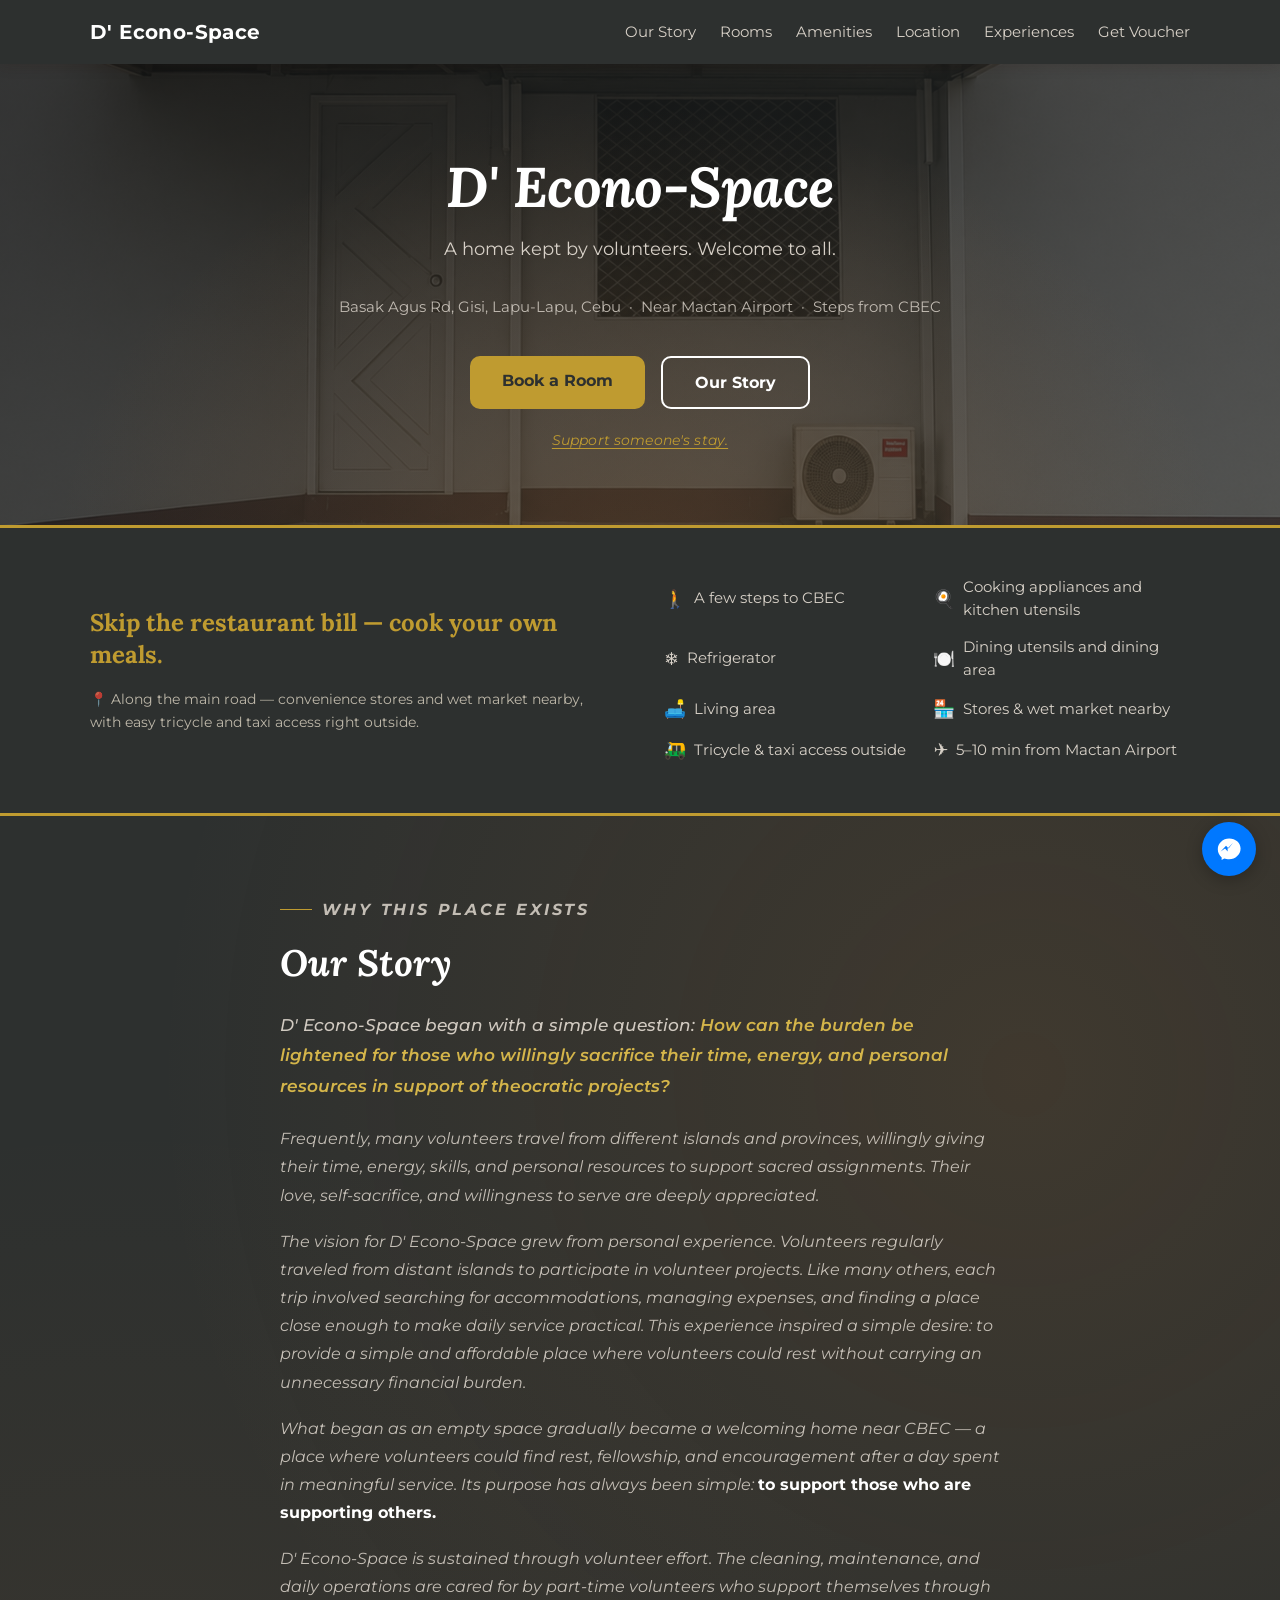
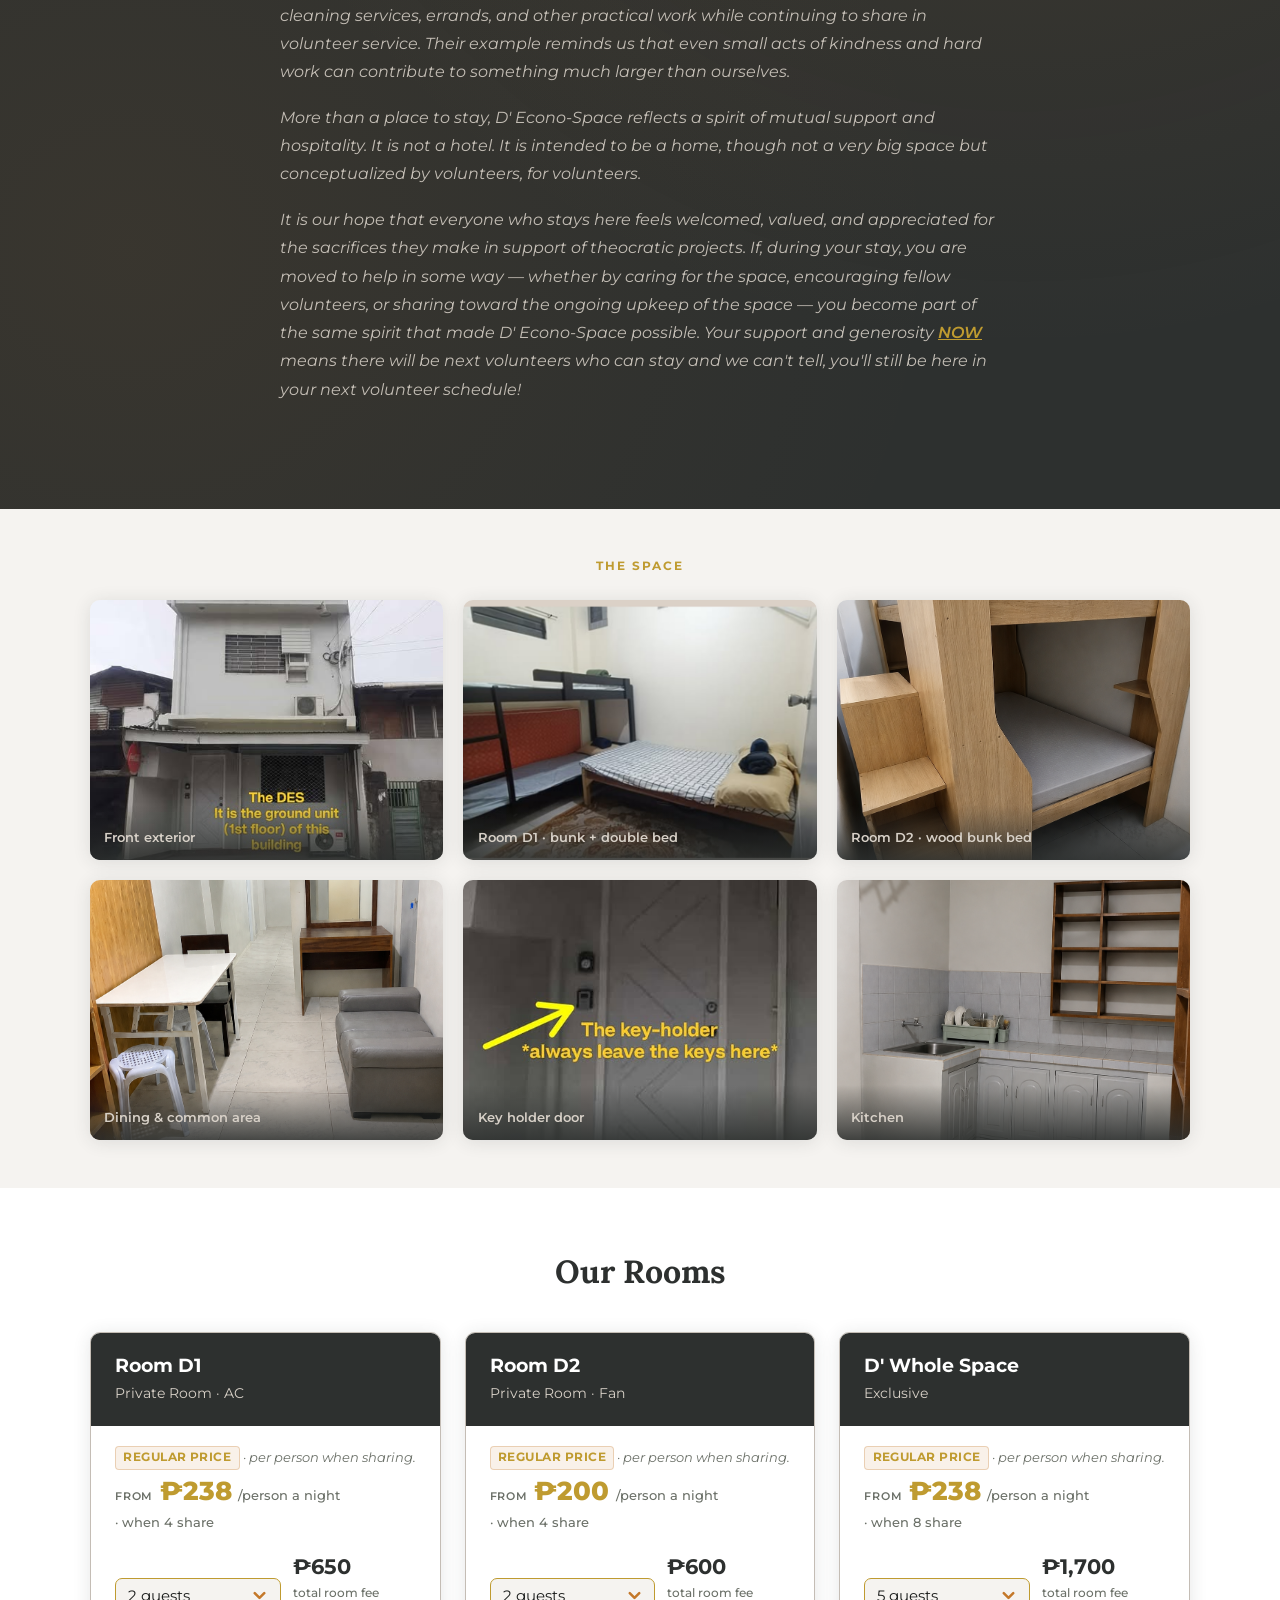
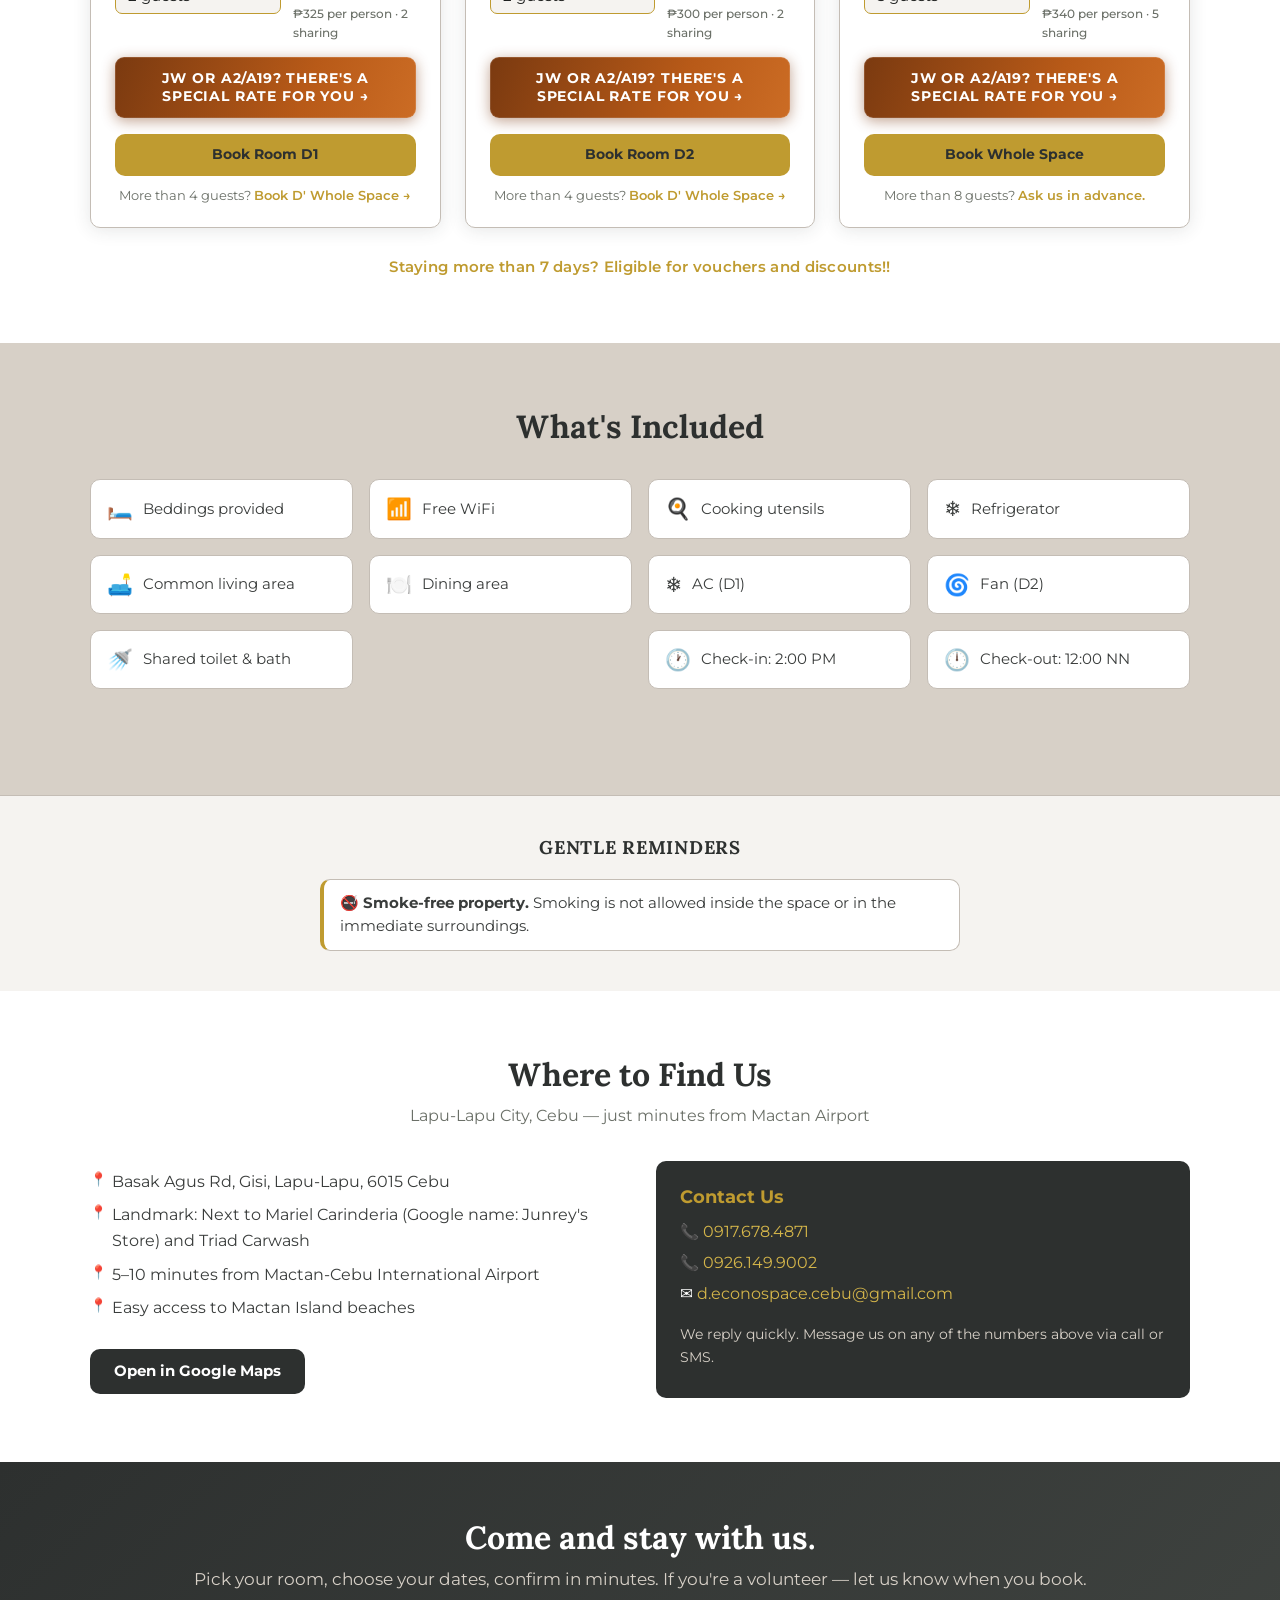
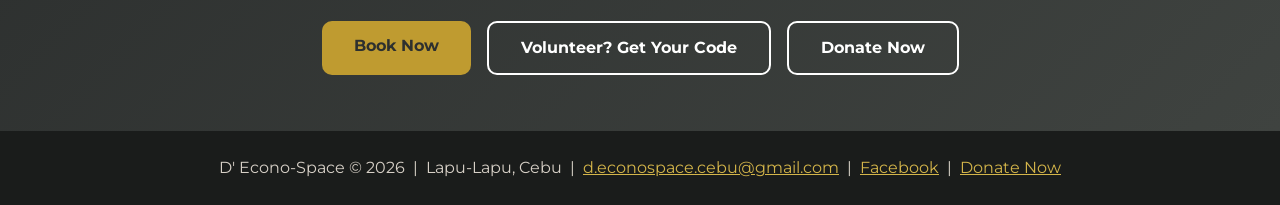
==== commit 823bdbdd: "Update landmark to Mariel Carinderia (Google: Junrey's Store) and Triad Carwash in all occurrences C" ====
--- a/index.html
+++ b/index.html
@@ -287,7 +287,7 @@
         <div>
           <ul class="location-info">
             <li>Basak Agus Rd, Gisi, Lapu-Lapu, 6015 Cebu</li>
-            <li>Landmark: Next to Junrey's Store, near CBEC</li>
+            <li>Landmark: Next to Mariel Carinderia (Google name: Junrey's Store) and Triad Carwash</li>
             <li>5–10 minutes from Mactan-Cebu International Airport</li>
             <li>Easy access to Mactan Island beaches</li>
           </ul>
--- a/assets/style.css
+++ b/assets/style.css
@@ -1021,6 +1021,34 @@
 .qr-back-btn:hover { text-decoration: underline; }
 @media (max-width: 400px) { .payment-grid { grid-template-columns: repeat(2, 1fr); } }
 
+/* ── Donation choice cards ── */
+.choice-grid {
+  display: grid;
+  grid-template-columns: 1fr 1fr;
+  gap: 1rem;
+}
+.choice-card {
+  display: flex;
+  flex-direction: column;
+  align-items: center;
+  text-align: center;
+  gap: .5rem;
+  padding: 1.6rem 1.1rem;
+  background: var(--white);
+  border: 1.5px solid var(--border);
+  border-radius: 14px;
+  cursor: pointer;
+  font-family: inherit;
+  text-decoration: none;
+  transition: border-color .2s, box-shadow .2s, transform .15s;
+}
+.choice-card:hover { border-color: var(--gold); box-shadow: 0 6px 20px rgba(196,120,42,.18); transform: translateY(-3px); }
+.choice-icon { font-size: 2.2rem; line-height: 1; }
+.choice-title { font-size: 1rem; font-weight: 700; color: var(--navy); }
+.choice-desc { font-size: .82rem; color: var(--text-muted); line-height: 1.55; }
+.choice-cta { font-size: .82rem; font-weight: 700; color: var(--gold); margin-top: .35rem; }
+@media (max-width: 460px) { .choice-grid { grid-template-columns: 1fr; } }
+
 /* ── Volunteer Rates Modal ── */
 .vol-modal-overlay {
   display: none;
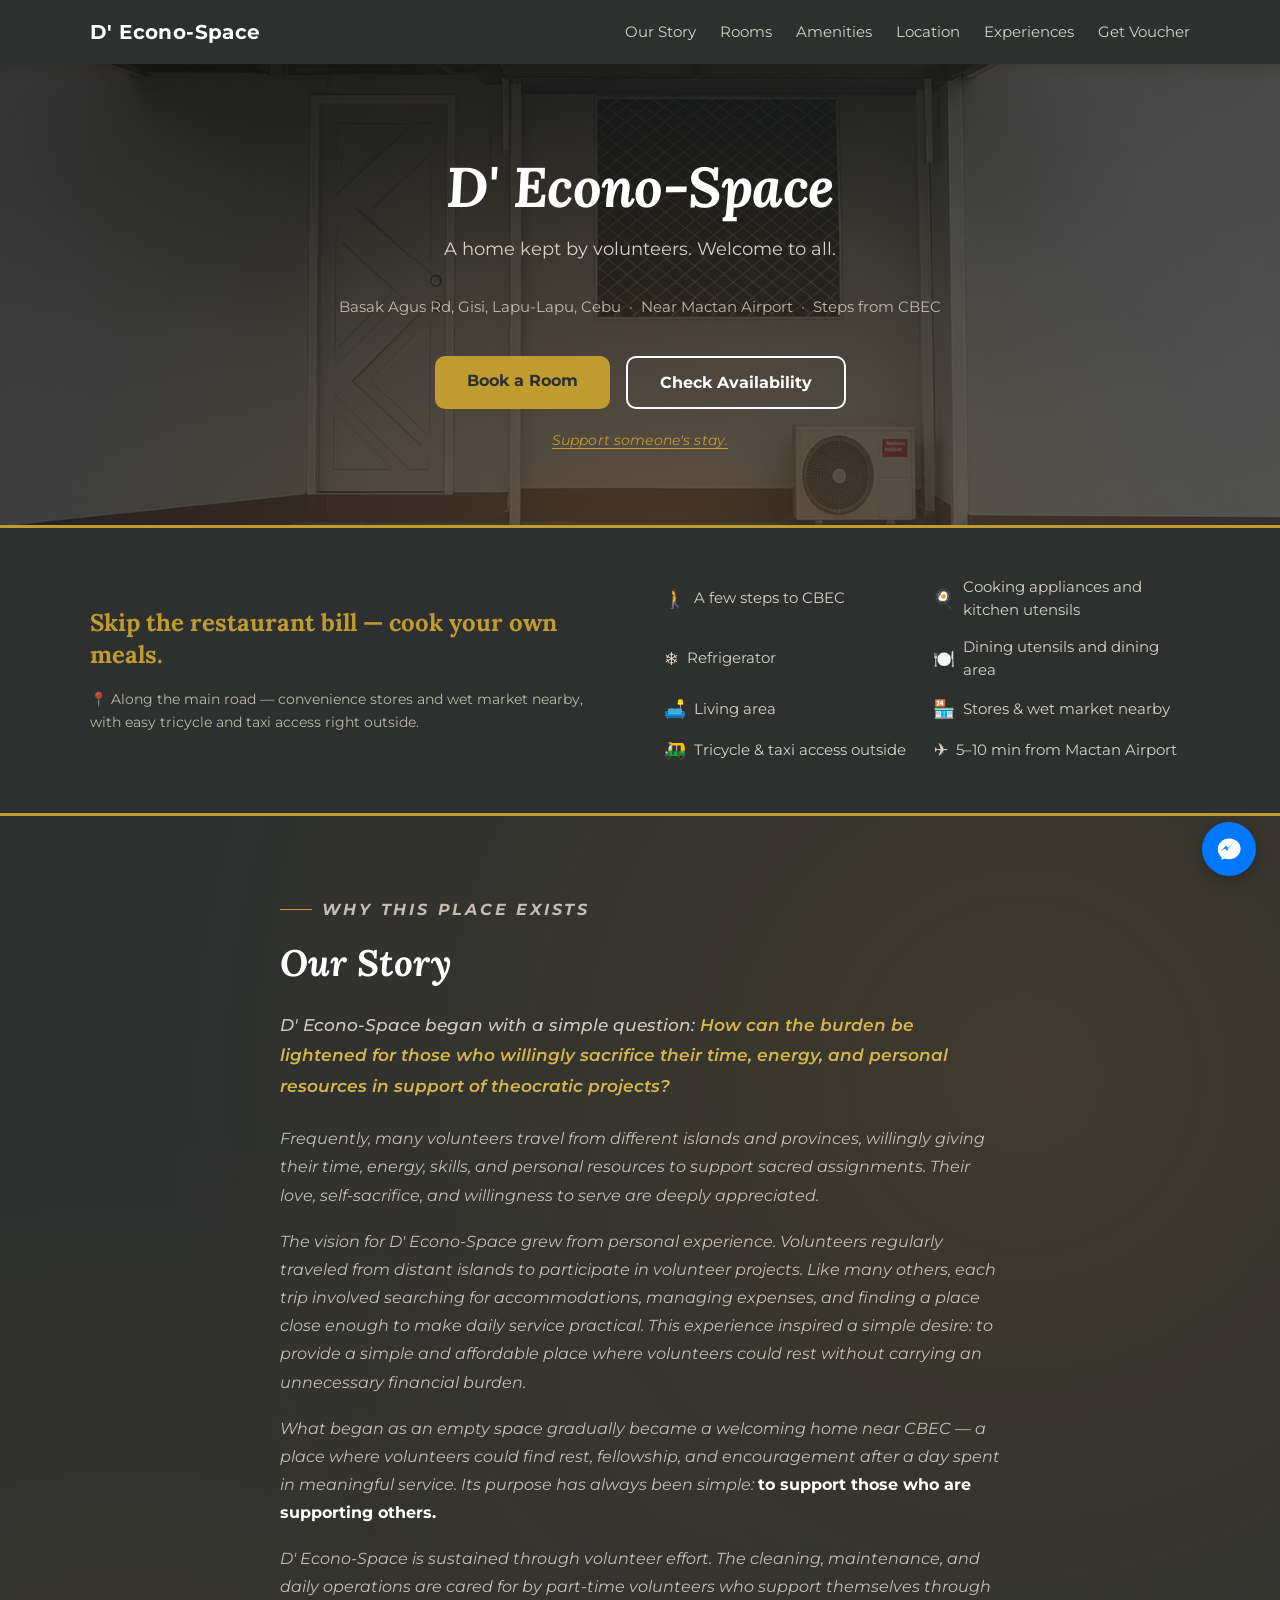
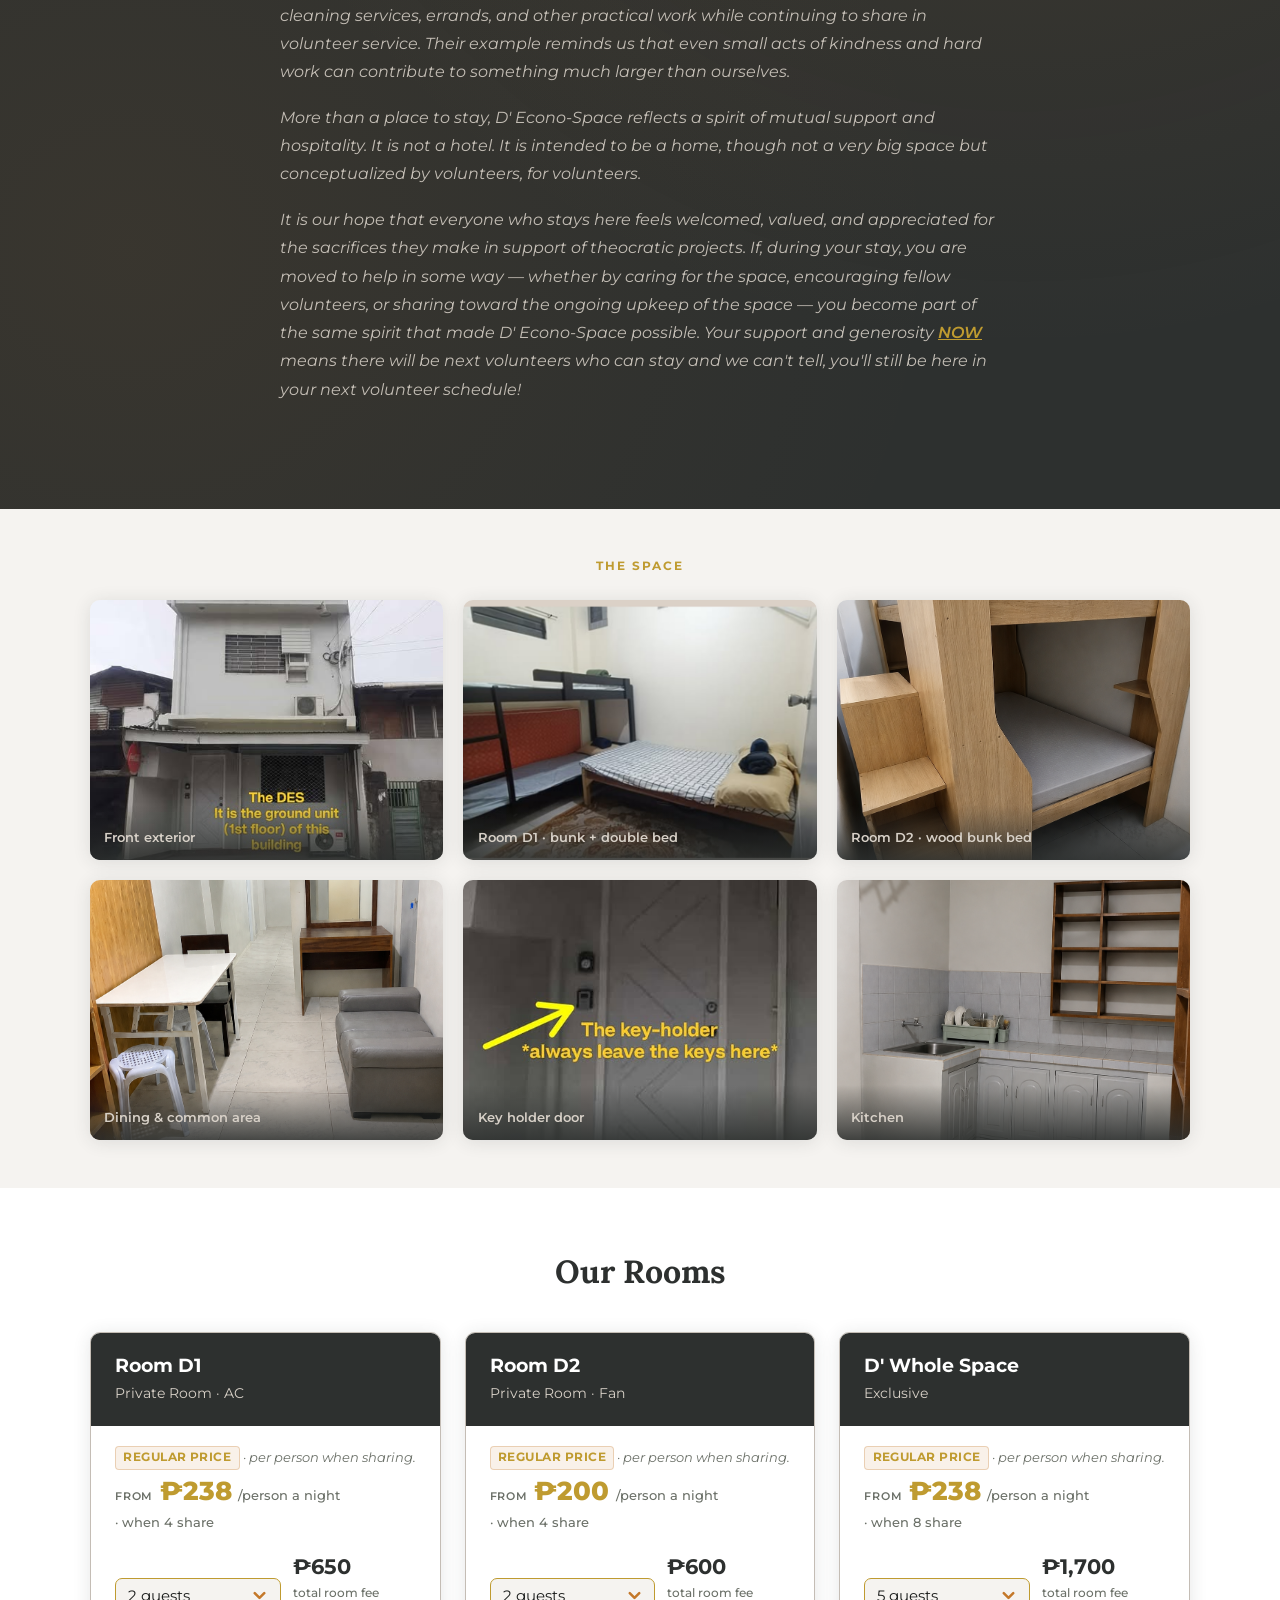
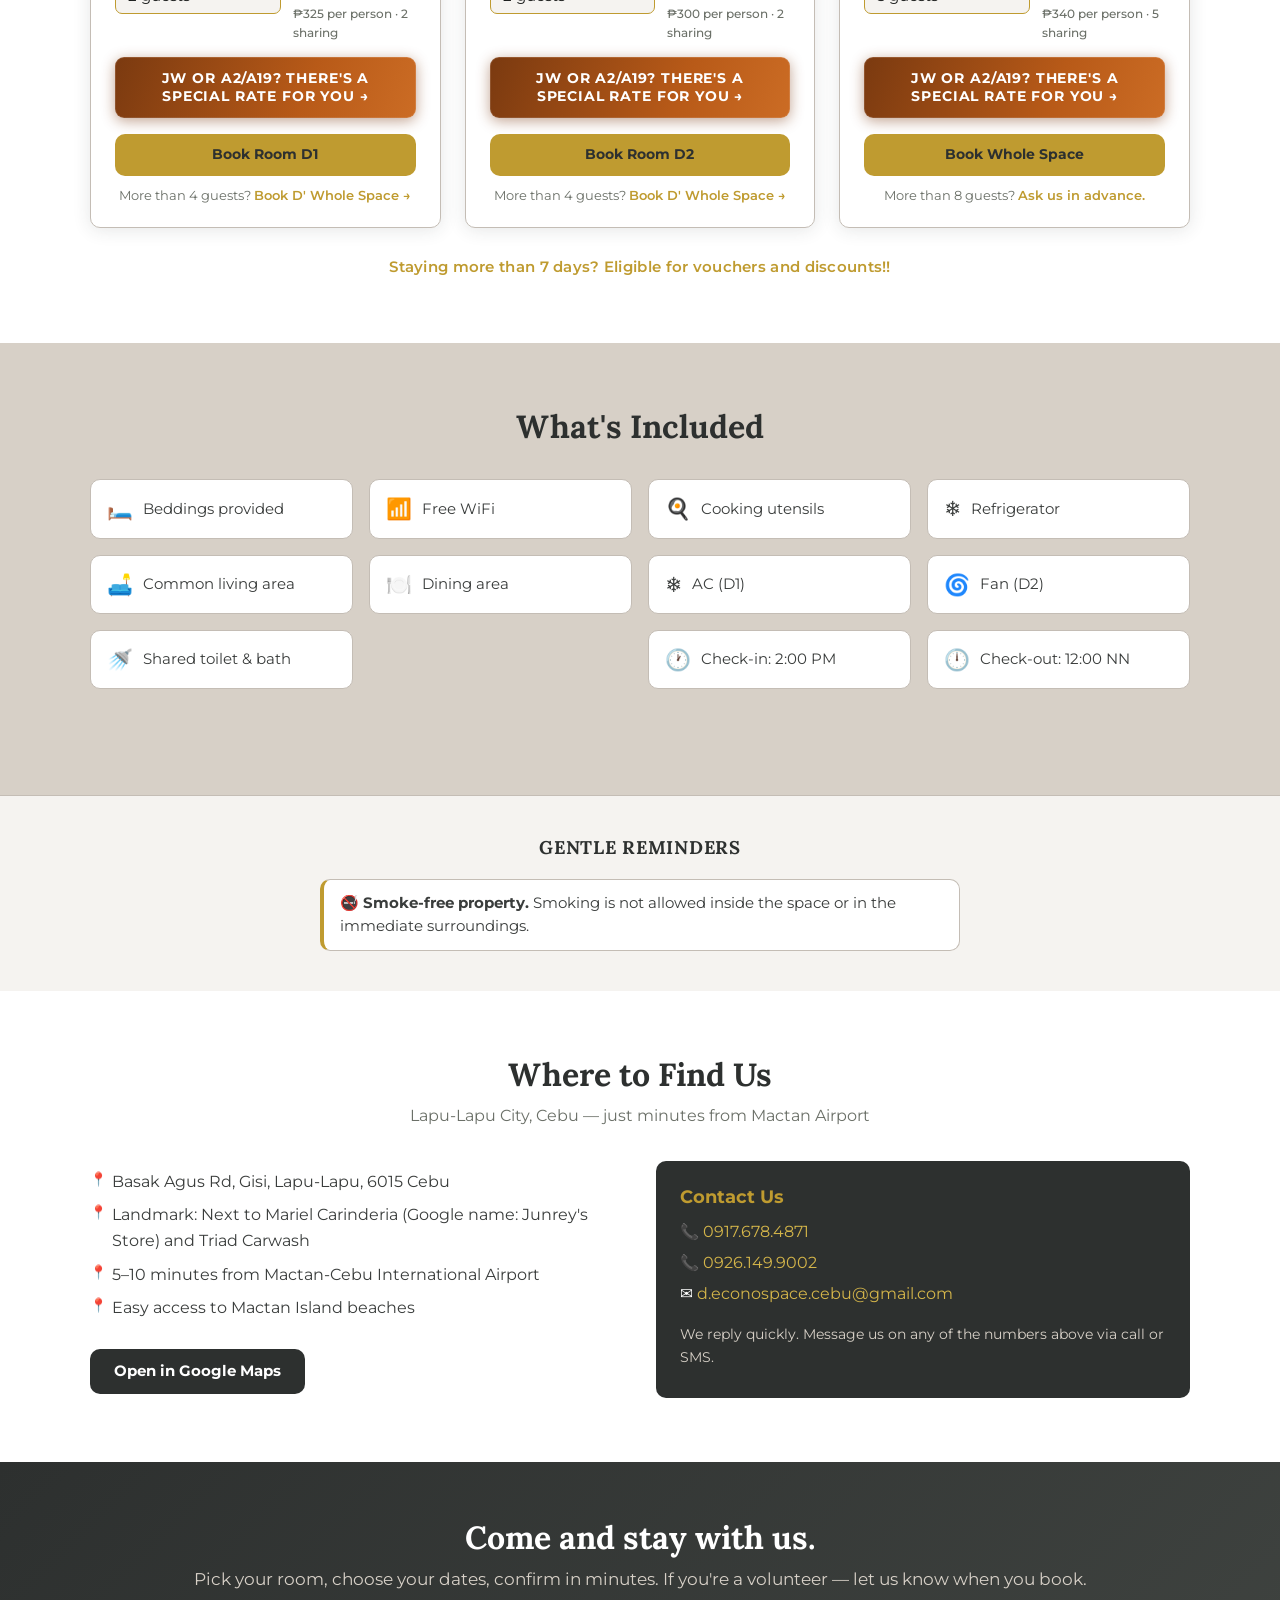
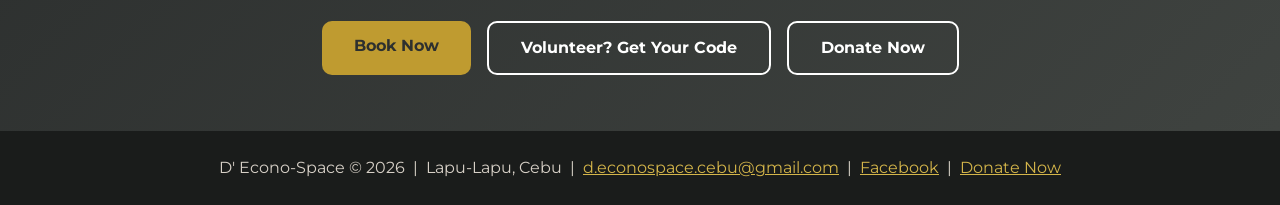
==== commit 4abf3c82: "Add dual booking calendar — public availability page + admin panel view - js/cal.js: shared calendar" ====
--- a/index.html
+++ b/index.html
@@ -58,7 +58,7 @@
       <p style="color:var(--light);margin-bottom:2.25rem;font-size:.94rem;opacity:.85;">Basak Agus Rd, Gisi, Lapu-Lapu, Cebu &nbsp;·&nbsp; Near Mactan Airport &nbsp;·&nbsp; Steps from CBEC</p>
       <div class="hero-ctas">
         <a href="#rooms" class="btn btn-gold">Book a Room</a>
-        <a href="#our-story" class="btn btn-secondary">Our Story</a>
+        <a href="availability.html" class="btn btn-secondary">Check Availability</a>
       </div>
       <a href="donate.html" style="display:inline-block;margin-top:1.25rem;color:var(--gold);font-size:.88rem;font-style:italic;text-decoration:underline;text-underline-offset:3px;letter-spacing:.01em;transition:opacity .2s;" onmouseover="this.style.opacity='.75'" onmouseout="this.style.opacity='1'">Support someone's stay.</a>
     </div>
--- a/assets/style.css
+++ b/assets/style.css
@@ -1258,3 +1258,80 @@
 @media (max-width: 600px) {
   .stories-grid { grid-template-columns: 1fr; }
 }
+
+/* ── Calendar ── */
+.cal-header {
+  display: flex; align-items: center; justify-content: space-between;
+  padding: .9rem 1rem; background: var(--navy);
+  border-radius: var(--radius) var(--radius) 0 0;
+}
+.cal-month-label { color: var(--gold); font-family: 'Lora', serif; font-weight: 700; font-size: 1rem; }
+.cal-nav {
+  background: none; border: none; color: var(--gold);
+  font-size: 1.6rem; cursor: pointer; padding: 0 .3rem;
+  line-height: 1; transition: color .15s;
+}
+.cal-nav:hover { color: var(--white); }
+.cal-legend {
+  display: flex; flex-wrap: wrap; gap: .55rem 1.1rem;
+  padding: .6rem 1rem; font-size: .78rem; color: var(--text-muted);
+  background: var(--off-white); border-bottom: 1px solid var(--border);
+  align-items: center;
+}
+.cal-legend span { display: flex; align-items: center; gap: .35rem; }
+.cal-grid {
+  display: grid; grid-template-columns: repeat(7, 1fr);
+  gap: 1px; background: var(--border);
+}
+.cal-dow {
+  background: var(--off-white); text-align: center;
+  font-size: .7rem; font-weight: 700; color: var(--text-muted);
+  padding: .45rem 0; letter-spacing: .04em; text-transform: uppercase;
+}
+.cal-cell {
+  background: var(--white); padding: .4rem .3rem .35rem;
+  display: flex; flex-direction: column; align-items: center;
+  min-height: 54px; transition: background .12s;
+}
+.cal-cell.cal-empty  { background: var(--off-white); }
+.cal-cell.cal-past   { background: #fafafa; }
+.cal-cell.cal-today  { background: #fffbf0; }
+.cal-day-num {
+  font-size: .8rem; font-weight: 600; color: var(--text-body);
+  line-height: 1; margin-bottom: .25rem;
+}
+.cal-today-num {
+  background: var(--gold); color: var(--navy); border-radius: 50%;
+  width: 20px; height: 20px;
+  display: flex; align-items: center; justify-content: center; font-size: .73rem;
+}
+.cal-pips { display: flex; gap: 3px; justify-content: center; }
+.cp {
+  width: 9px; height: 9px; border-radius: 50%;
+  display: inline-block; flex-shrink: 0;
+}
+.cp.available  { background: #43a047; }
+.cp.booked     { background: #e53935; }
+.cp.pending    { background: #fb8c00; }
+.cp.blocked    { background: #90a4ae; }
+.cp.past       { background: #e0e0e0; }
+.cp.confirmed  { background: #e53935; }
+.cp.paid       { background: #1b5e20; }
+.cal-roomkey {
+  padding: .65rem 1rem; background: var(--off-white);
+  font-size: .78rem; color: var(--text-muted);
+  border-top: 1px solid var(--border); line-height: 1.7;
+}
+.cal-roomkey small { display: block; margin-top: .2rem; font-size: .72rem; }
+.cal-setup-note {
+  margin: 0; padding: .85rem 1rem;
+  background: #fff8e8; border-top: 1px solid #e6c84a;
+  font-size: .82rem; color: #6b4a00; line-height: 1.6;
+}
+.cal-setup-note code { background: #f0e8c8; padding: .1rem .35rem; border-radius: 4px; font-size: .78rem; }
+.cal-loading { text-align: center; padding: 2.5rem; color: var(--text-muted); font-size: .9rem; }
+@media (max-width: 420px) {
+  .cal-cell { min-height: 44px; padding: .28rem .12rem; }
+  .cp { width: 7px; height: 7px; }
+  .cal-day-num { font-size: .7rem; }
+}
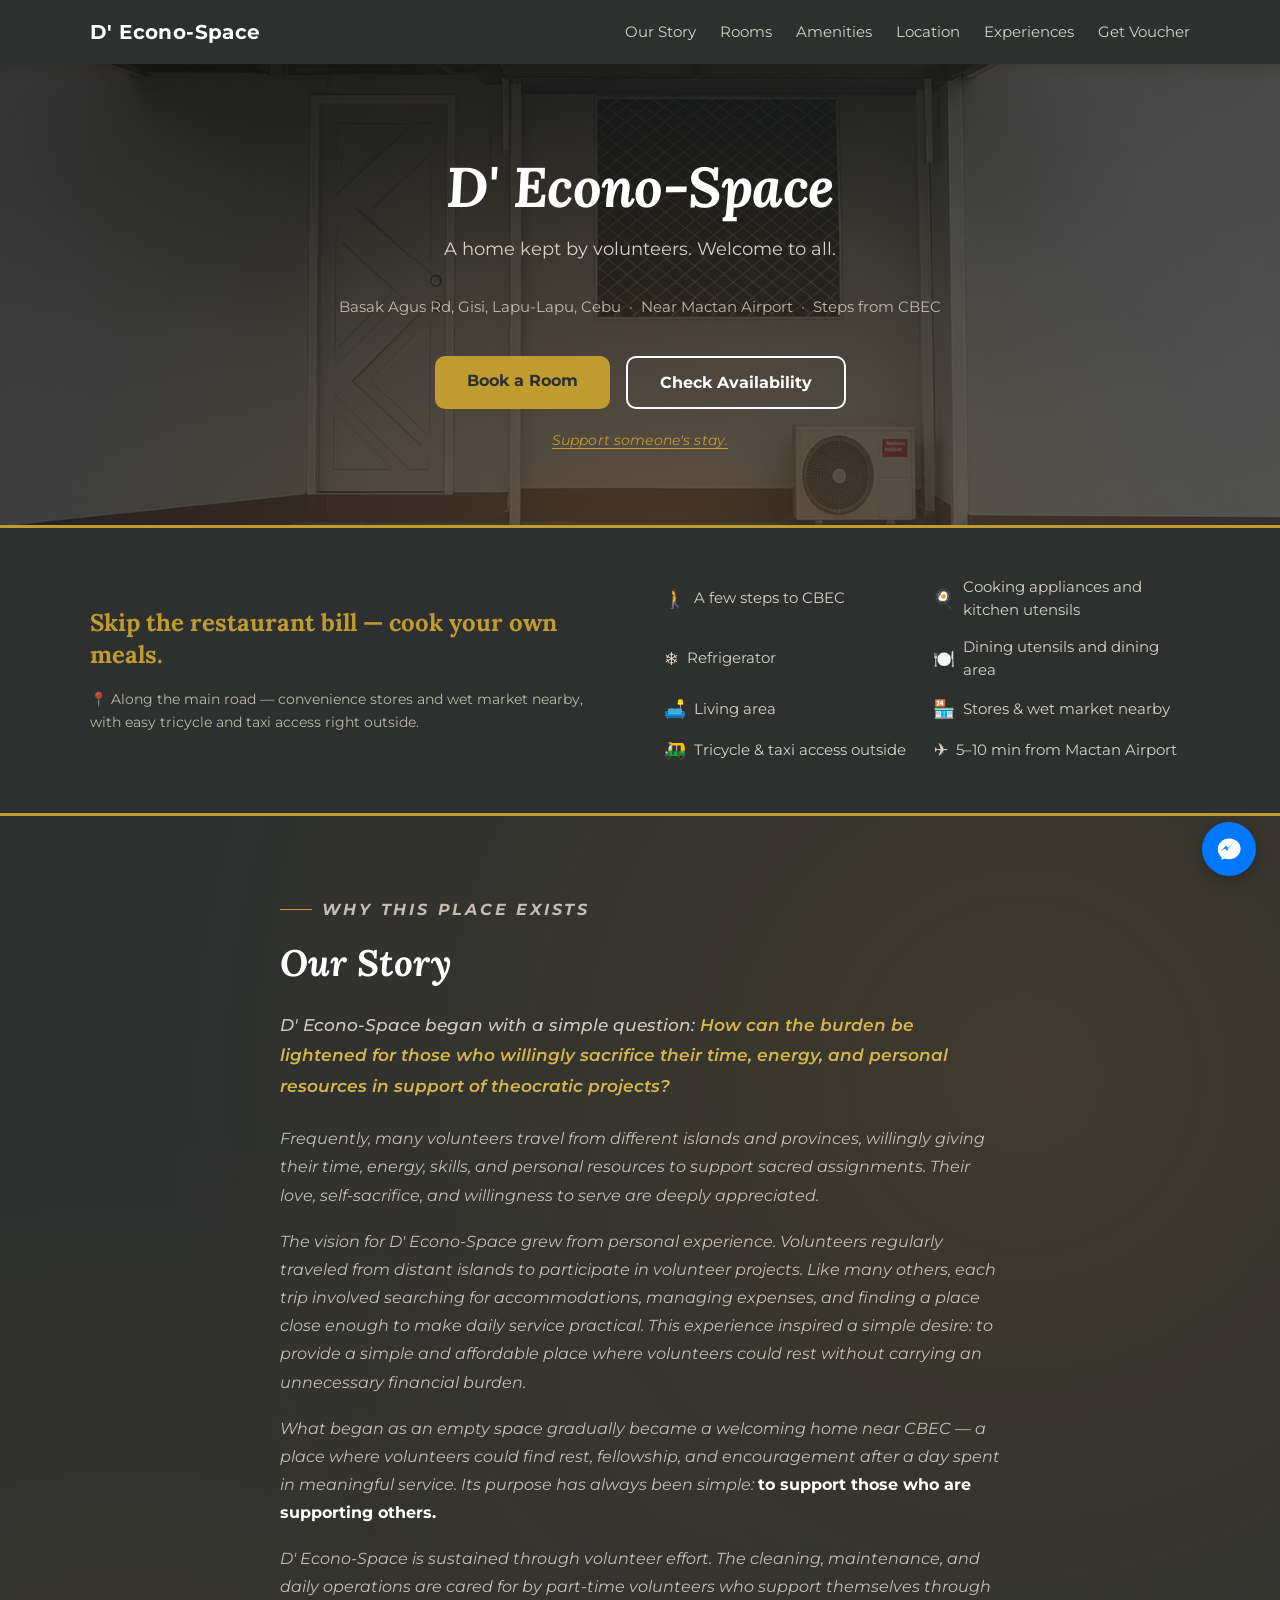
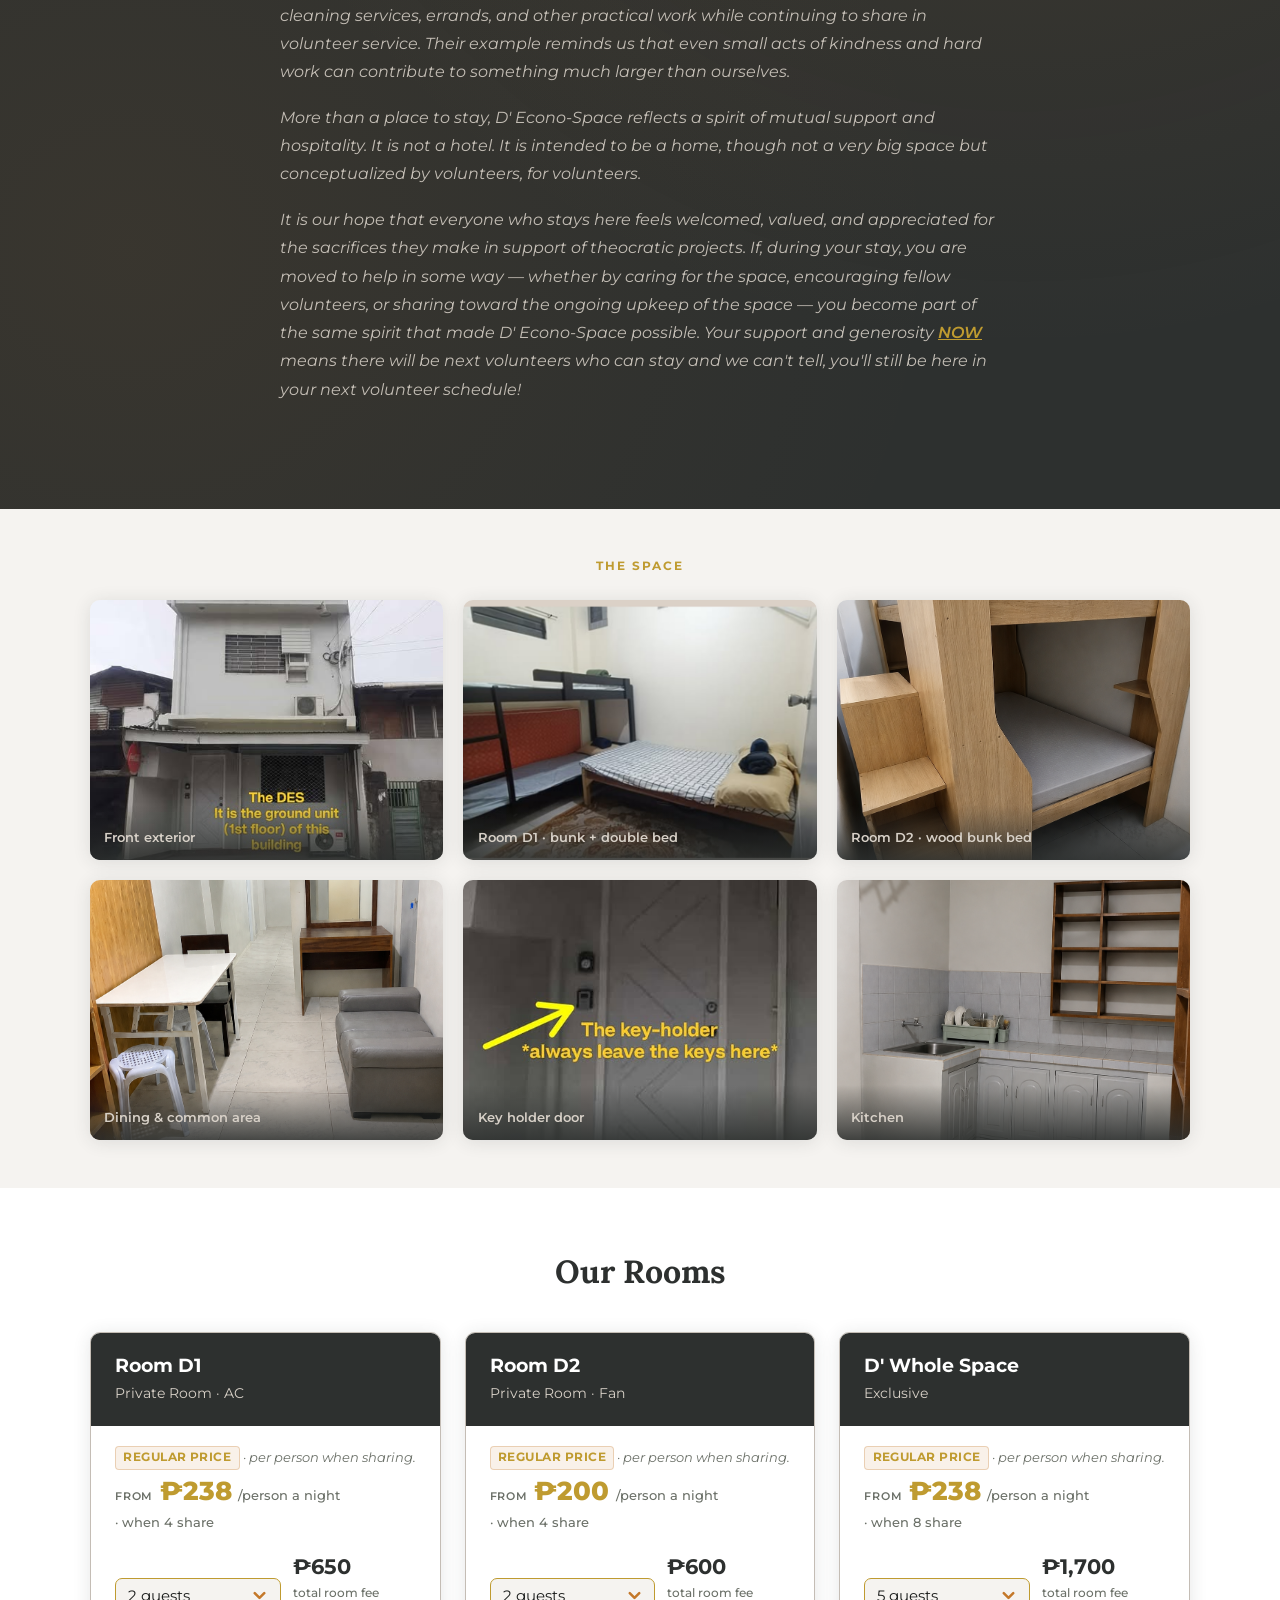
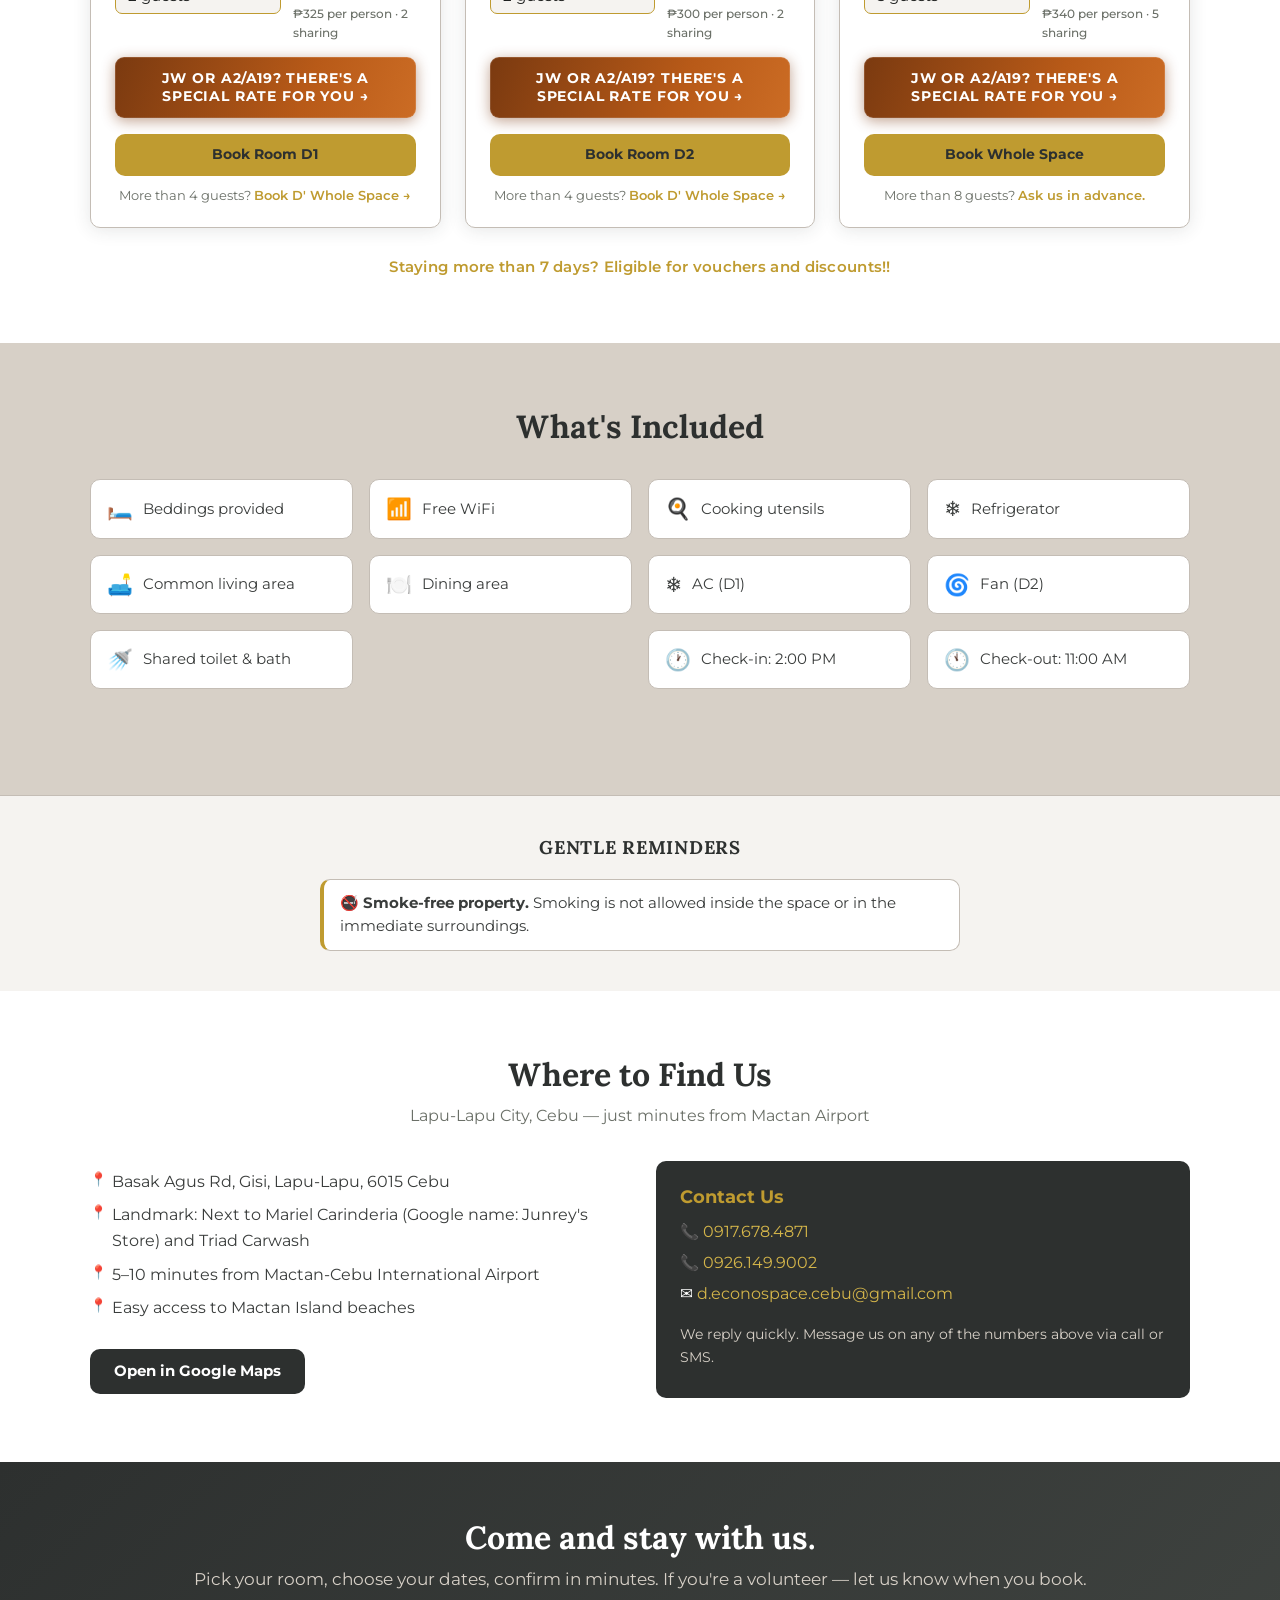
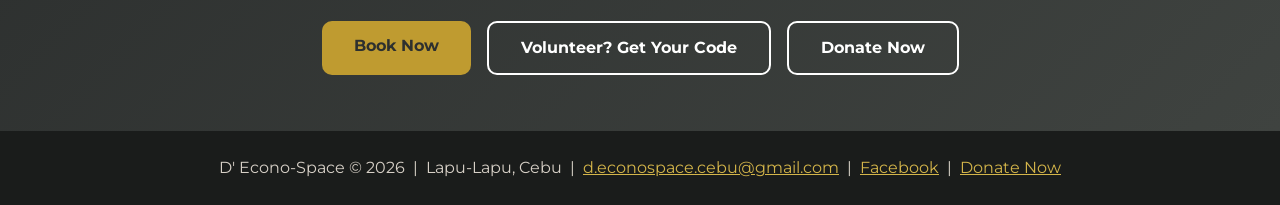
==== commit dab3e4a1: "Update standard ETA to 2:00 PM and ETD to 11:00 AM with reminders" ====
--- a/index.html
+++ b/index.html
@@ -57,7 +57,7 @@
       <p class="tagline">A home kept by volunteers. Welcome to all.</p>
       <p style="color:var(--light);margin-bottom:2.25rem;font-size:.94rem;opacity:.85;">Basak Agus Rd, Gisi, Lapu-Lapu, Cebu &nbsp;·&nbsp; Near Mactan Airport &nbsp;·&nbsp; Steps from CBEC</p>
       <div class="hero-ctas">
-        <a href="#rooms" class="btn btn-gold">Book a Room</a>
+        <a id="btn-book-room" href="#rooms" class="btn btn-gold">Book a Room</a>
         <a href="availability.html" class="btn btn-secondary">Check Availability</a>
       </div>
       <a href="donate.html" style="display:inline-block;margin-top:1.25rem;color:var(--gold);font-size:.88rem;font-style:italic;text-decoration:underline;text-underline-offset:3px;letter-spacing:.01em;transition:opacity .2s;" onmouseover="this.style.opacity='.75'" onmouseout="this.style.opacity='1'">Support someone's stay.</a>
@@ -262,7 +262,7 @@
         <div class="amenity-item"><span class="icon">🚿</span> Shared toilet &amp; bath</div>
         <div class="amenity-item amenity-spacer"></div>
         <div class="amenity-item"><span class="icon">🕐</span> Check-in: 2:00 PM</div>
-        <div class="amenity-item"><span class="icon">🕛</span> Check-out: 12:00 NN</div>
+        <div class="amenity-item"><span class="icon">🕚</span> Check-out: 11:00 AM</div>
         <div class="amenity-item amenity-spacer"></div>
       </div>
     </div>
@@ -346,8 +346,13 @@
           <a id="vol-jw-book-btn" href="#" class="btn btn-gold vol-book-btn hidden">Book at JW rate →</a>
         </div>
         <div id="vol-a2a19-panel" class="vol-sub-panel hidden">
-          <p class="vol-a2a19-note">Your A2/A19 rate will be applied after a quick Bible book verification — it only takes a moment.</p>
-          <a id="vol-a2a19-book-btn" href="#" class="btn btn-gold vol-book-btn">Book and verify →</a>
+          <p id="vol-a2a19-jw-q" class="vol-jw-q"></p>
+          <input type="text" id="vol-a2a19-jw-ans" placeholder="Enter song number" inputmode="numeric" autocomplete="off" />
+          <div id="vol-a2a19-jw-status" class="vol-status"></div>
+          <p class="vol-a2a19-note" style="margin-top:1rem;">Enter your BA account number to complete verification.</p>
+          <input type="text" id="vol-a2a19-acct" placeholder="Enter BA account number" inputmode="numeric" autocomplete="off" />
+          <div id="vol-a2a19-acct-status" class="vol-status"></div>
+          <a id="vol-a2a19-book-btn" href="#" class="btn btn-gold vol-book-btn hidden">Book at A2/A19 rate →</a>
         </div>
       </div>
     </div>
@@ -424,6 +429,7 @@
         <p style="font-size:.76rem;color:rgba(242,229,204,.5);margin-top:.4rem;">Per room, per night.</p>
         <a href="donate.html?room=${room}" class="btn btn-outline" style="margin-top:1.5rem;display:inline-block;width:100%;text-align:center;color:white;">Give a donation instead →</a>`;
       document.getElementById('vol-jw-q').textContent = CONFIG.JW_QUESTION;
+      document.getElementById('vol-a2a19-jw-q').textContent = CONFIG.JW_QUESTION;
       document.getElementById('vol-jw-book-btn').href     = 'booking.html?room=' + room;
       document.getElementById('vol-a2a19-book-btn').href  = 'booking.html?room=' + room;
       document.getElementById('vol-jw-panel').classList.add('hidden');
@@ -431,6 +437,13 @@
       document.getElementById('vol-jw-ans').value = '';
       document.getElementById('vol-jw-status').className = 'vol-status';
       document.getElementById('vol-jw-book-btn').classList.add('hidden');
+      document.getElementById('vol-a2a19-jw-ans').value = '';
+      document.getElementById('vol-a2a19-acct').value = '';
+      document.getElementById('vol-a2a19-jw-status').className = 'vol-status';
+      document.getElementById('vol-a2a19-jw-status').textContent = '';
+      document.getElementById('vol-a2a19-acct-status').className = 'vol-status';
+      document.getElementById('vol-a2a19-acct-status').textContent = '';
+      document.getElementById('vol-a2a19-book-btn').classList.add('hidden');
       document.querySelectorAll('.vol-opt-btn').forEach(b => b.classList.remove('active'));
       const overlay = document.getElementById('vol-modal-overlay');
       overlay.setAttribute('aria-hidden', 'false');
@@ -478,6 +491,63 @@
         bookBtn.classList.add('hidden');
       }
     });
+
+    function validateA2A19Modal() {
+      const jwAns    = document.getElementById('vol-a2a19-jw-ans').value.replace(/\D/g, '');
+      const acct     = document.getElementById('vol-a2a19-acct').value.trim();
+      const jwStatus = document.getElementById('vol-a2a19-jw-status');
+      const acctStatus = document.getElementById('vol-a2a19-acct-status');
+      const bookBtn  = document.getElementById('vol-a2a19-book-btn');
+      const isJwValid = jwAns && jwAns === CONFIG.JW_ANSWER;
+      const isAcctValid = /^\d{7}$/.test(acct);
+
+      if (!jwAns) {
+        jwStatus.className = 'vol-status';
+        jwStatus.textContent = '';
+      } else if (isJwValid) {
+        jwStatus.className = 'vol-status valid';
+        jwStatus.textContent = '✓ Correct song number';
+      } else {
+        jwStatus.className = 'vol-status invalid';
+        jwStatus.textContent = '✗ Incorrect — try again';
+      }
+
+      if (!acct) {
+        acctStatus.className = 'vol-status';
+        acctStatus.textContent = '';
+      } else if (isAcctValid) {
+        acctStatus.className = 'vol-status valid';
+        acctStatus.textContent = '✓ Account number looks good';
+      } else {
+        acctStatus.className = 'vol-status invalid';
+        acctStatus.textContent = 'Enter your 7-digit BA account number';
+      }
+
+      if (isJwValid && isAcctValid) {
+        bookBtn.classList.remove('hidden');
+        bookBtn.href = 'booking.html?room=' + volRoom;
+      } else {
+        bookBtn.classList.add('hidden');
+      }
+    }
+
+    document.getElementById('vol-jw-book-btn').addEventListener('click', function() {
+      sessionStorage.setItem('des_voucher_approved', JSON.stringify({ type: 'jw' }));
+    });
+
+    document.getElementById('vol-a2a19-jw-ans').addEventListener('input', validateA2A19Modal);
+    document.getElementById('vol-a2a19-acct').addEventListener('input', validateA2A19Modal);
+    document.getElementById('vol-a2a19-book-btn').addEventListener('click', function() {
+      sessionStorage.setItem('des_voucher_approved', JSON.stringify({ type: 'a2a19' }));
+    });
+
+    // Clear any preverified voucher token when user clicks the standard "Book Room" buttons
+    ['btn-d1', 'btn-d2', 'btn-whole', 'btn-book-room'].forEach(id => {
+      const el = document.getElementById(id);
+      if (el) el.addEventListener('click', () => {
+        sessionStorage.removeItem('des_voucher_approved');
+      });
+    });
   </script>
 </body>
 </html>
--- a/assets/style.css
+++ b/assets/style.css
@@ -1321,8 +1321,10 @@
   padding: .65rem 1rem; background: var(--off-white);
   font-size: .78rem; color: var(--text-muted);
   border-top: 1px solid var(--border); line-height: 1.7;
-}
-.cal-roomkey small { display: block; margin-top: .2rem; font-size: .72rem; }
+  display: flex; flex-wrap: wrap; gap: 1.2rem; align-items: center; justify-content: center;
+}
+.cal-roomkey .roomkey-item { display: inline-flex; align-items: center; gap: .3rem; white-space: nowrap; }
+.cal-roomkey small { margin-top: 0; font-size: .72rem; }
 .cal-setup-note {
   margin: 0; padding: .85rem 1rem;
   background: #fff8e8; border-top: 1px solid #e6c84a;
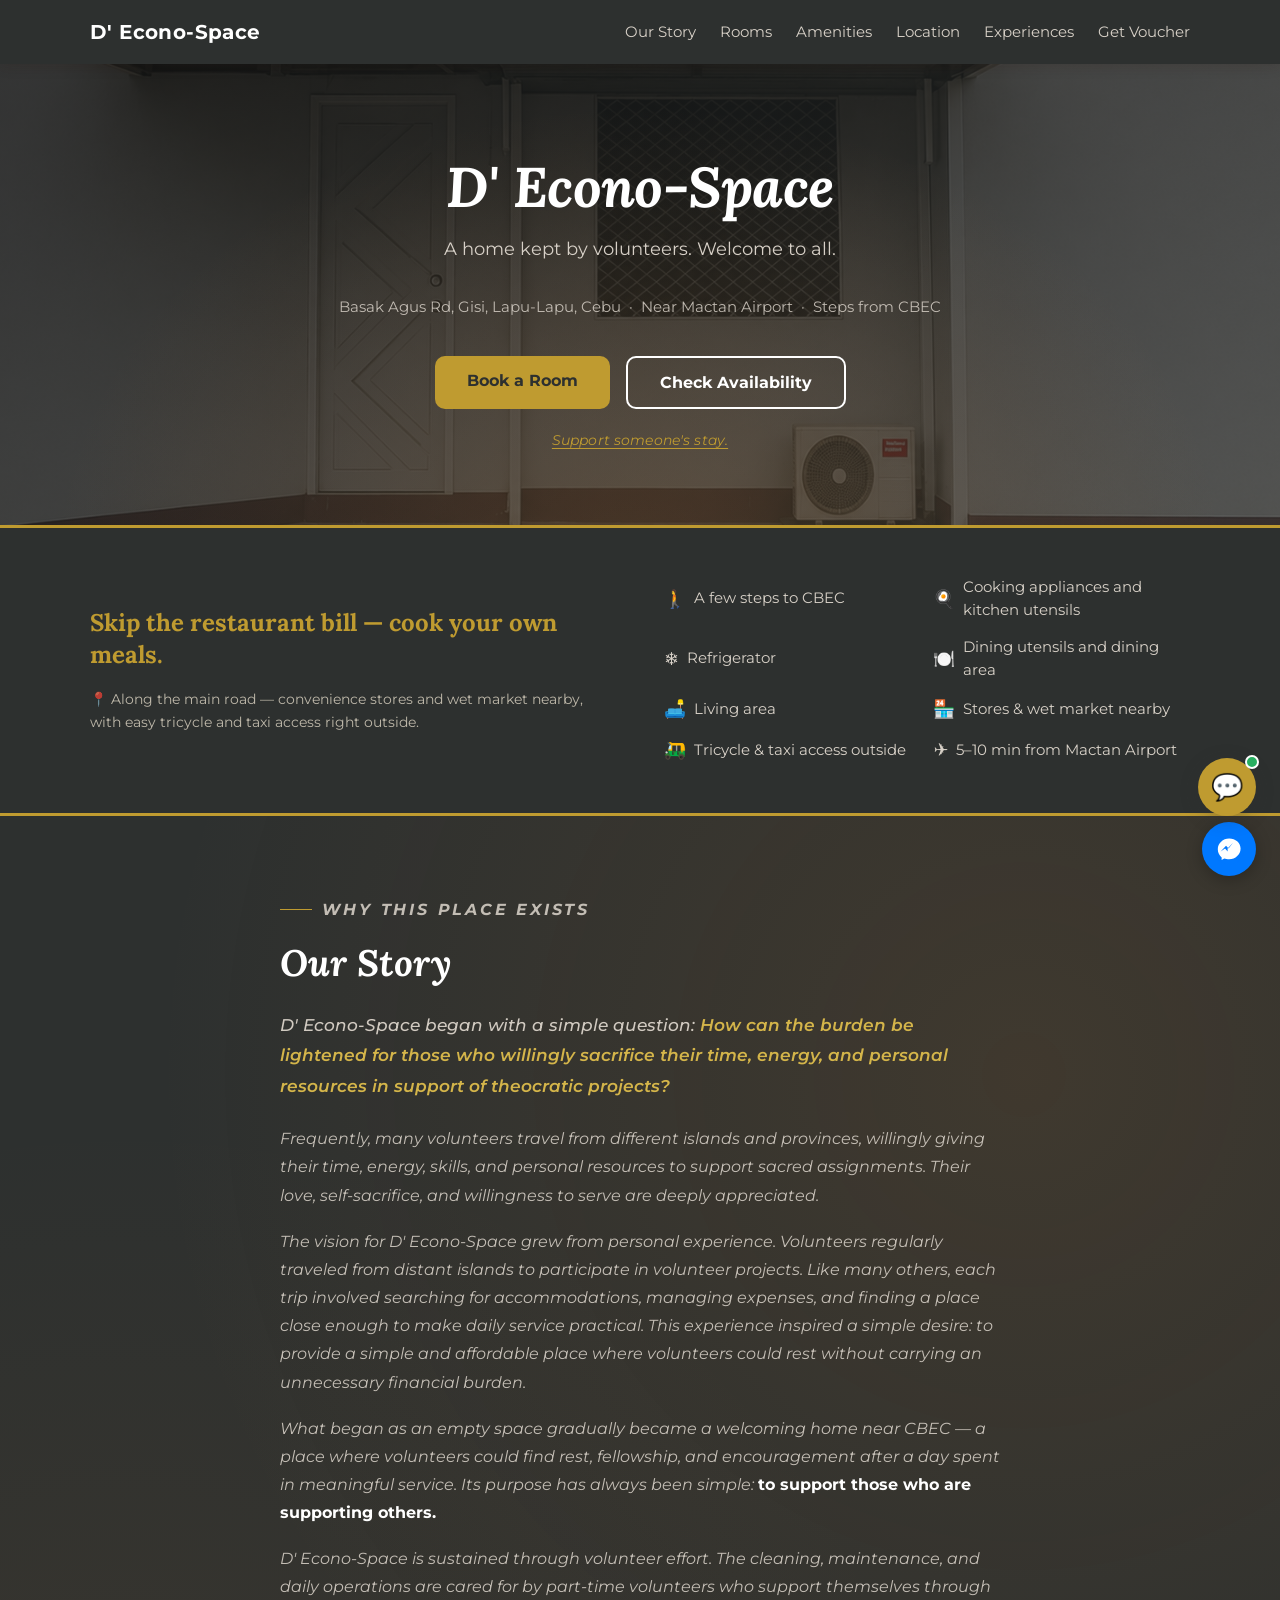
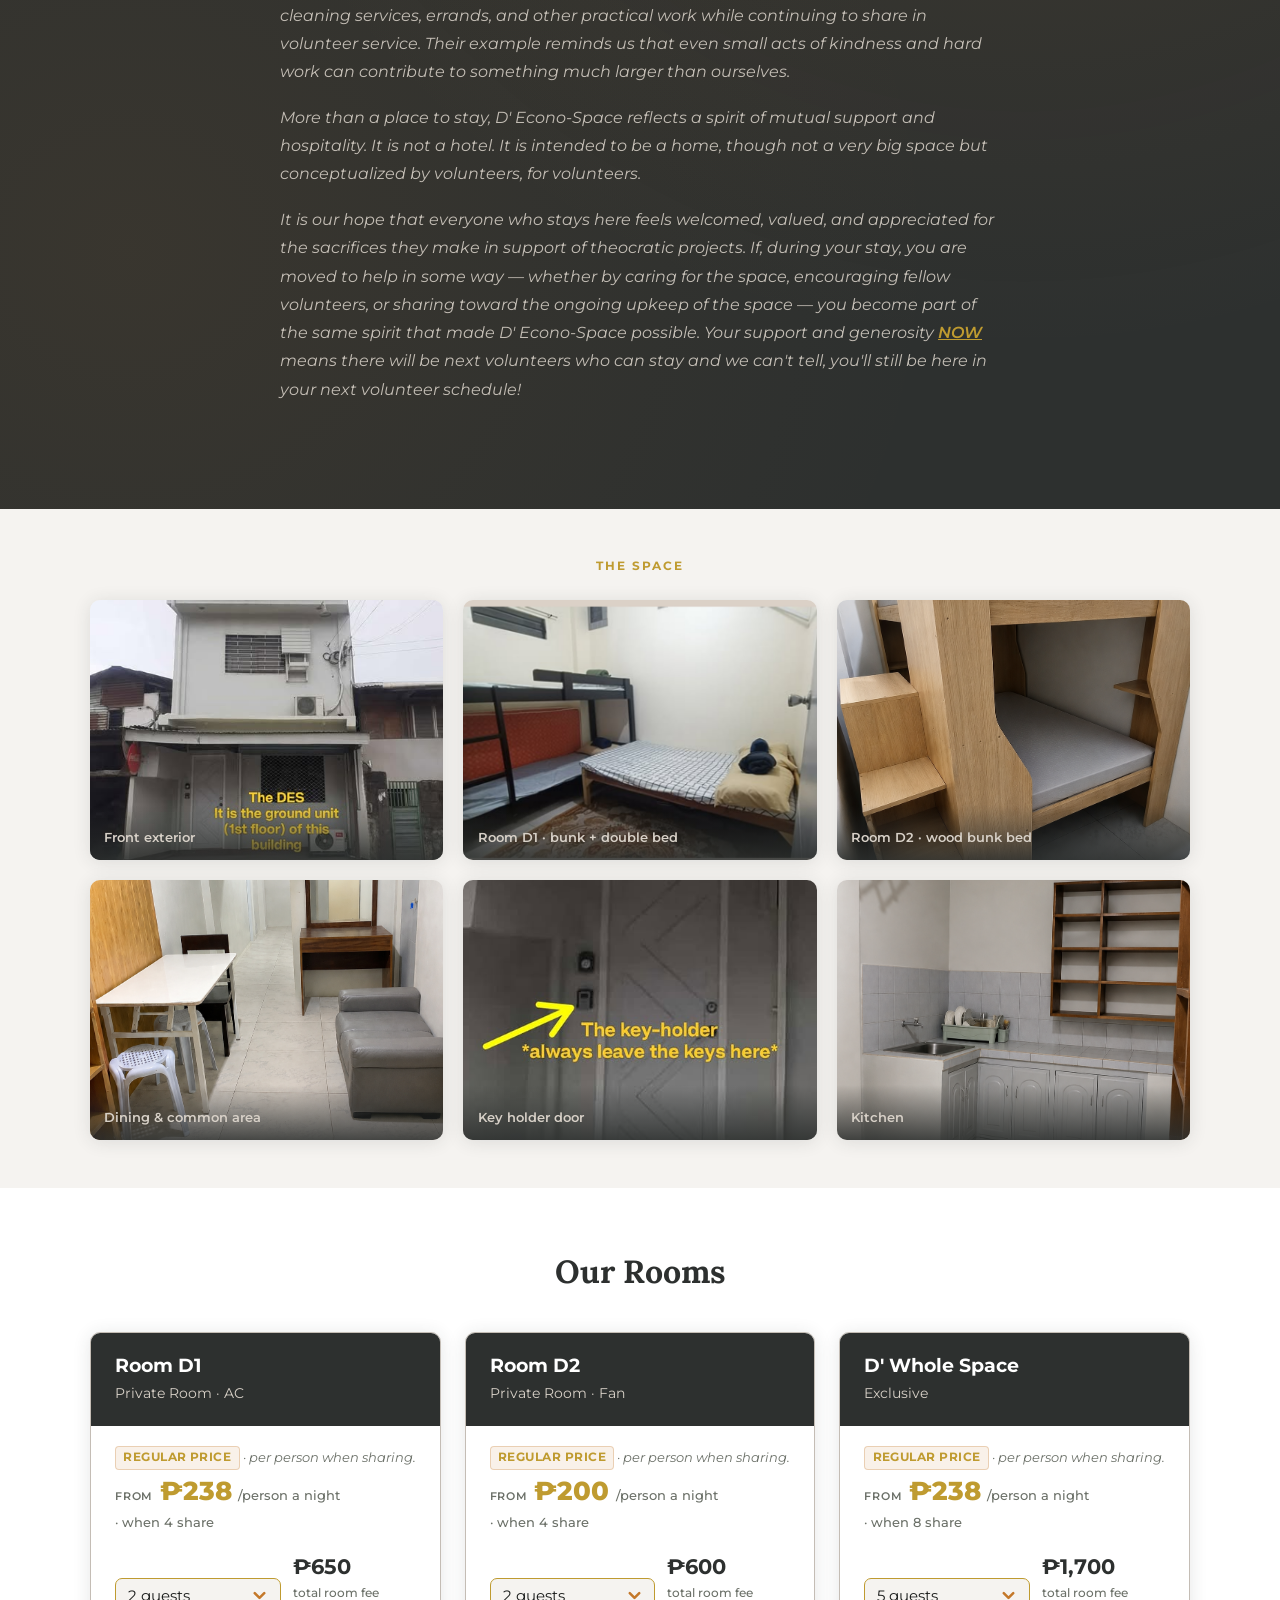
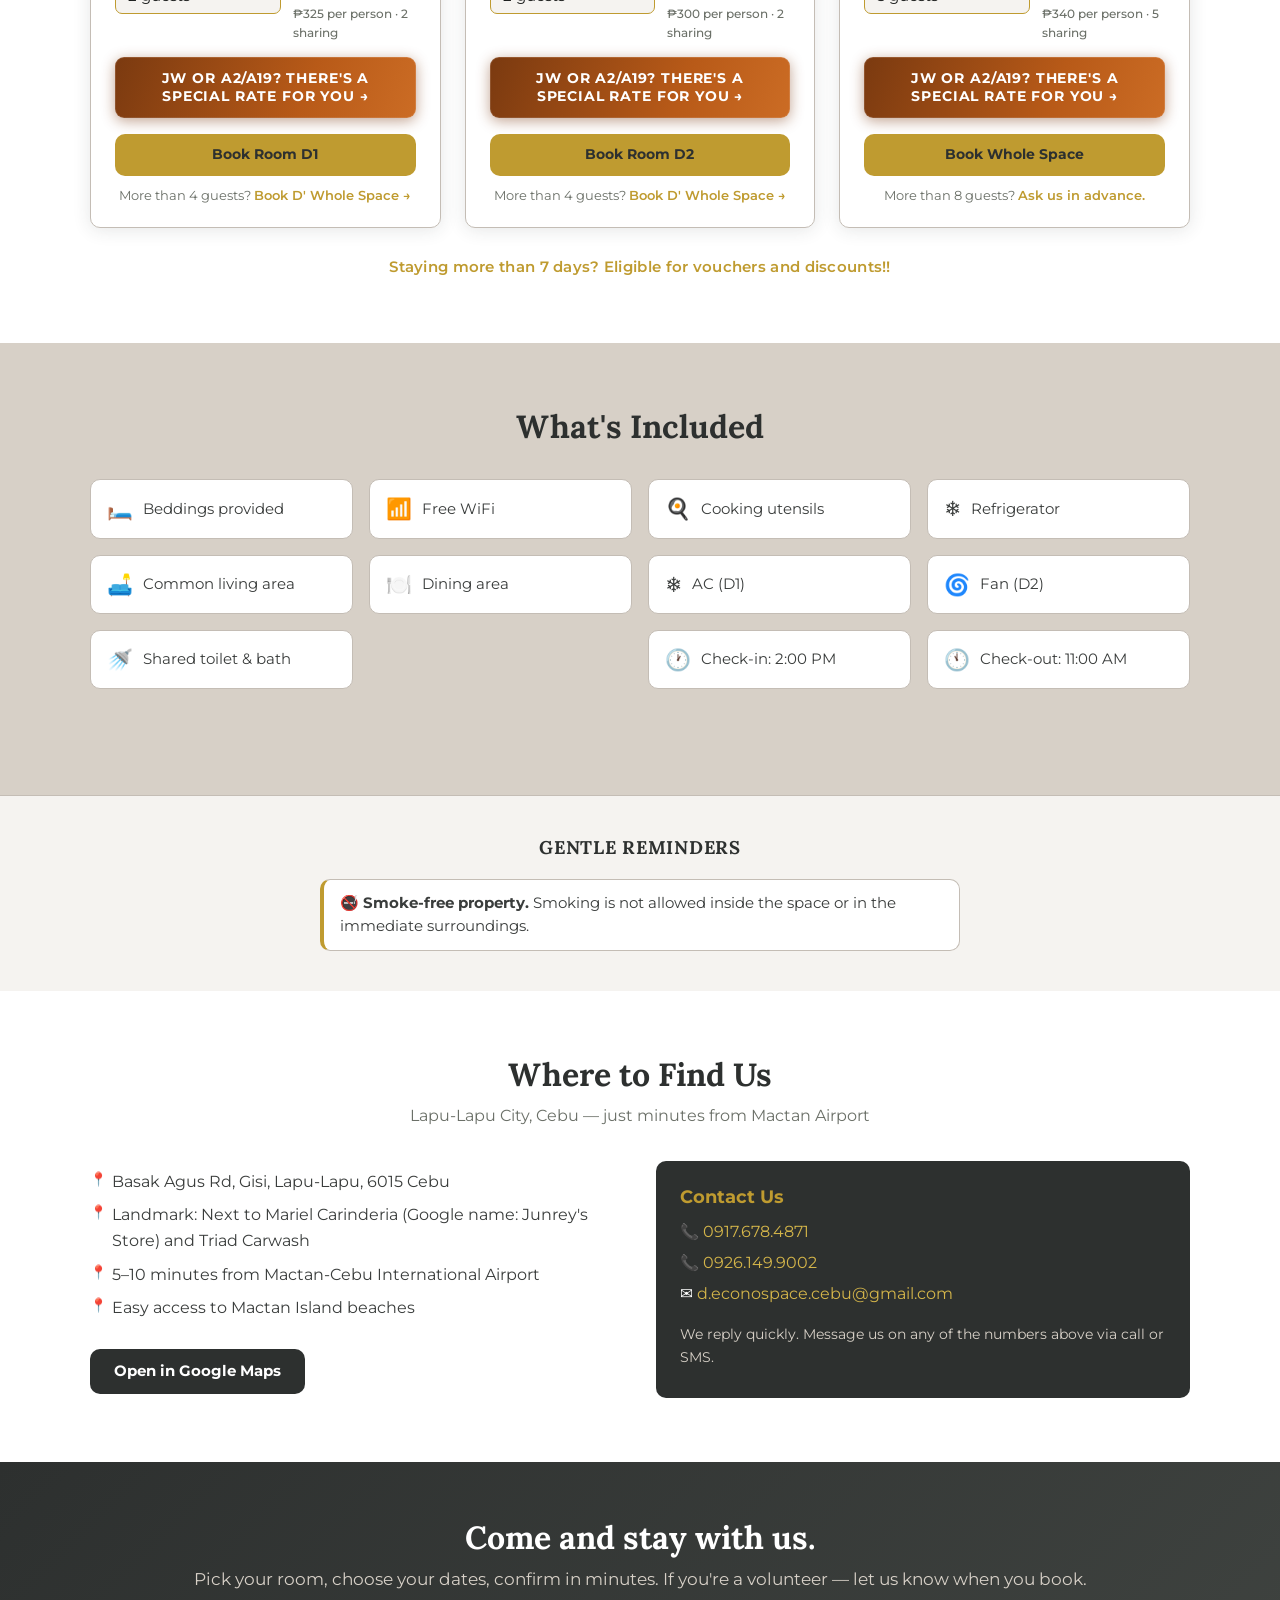
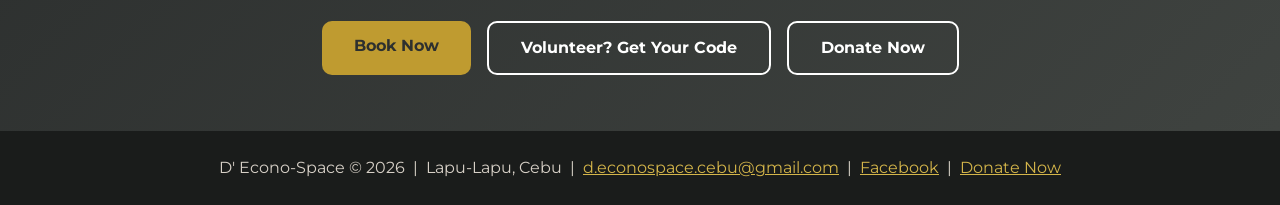
==== commit aa9e62aa: "Implement 24-hr hold release, calendar pax & gender breakdown, seamless payment hold notice, and on-" ====
--- a/index.html
+++ b/index.html
@@ -549,5 +549,6 @@
       });
     });
   </script>
+  <script src="js/chatbot.js" defer></script>
 </body>
 </html>
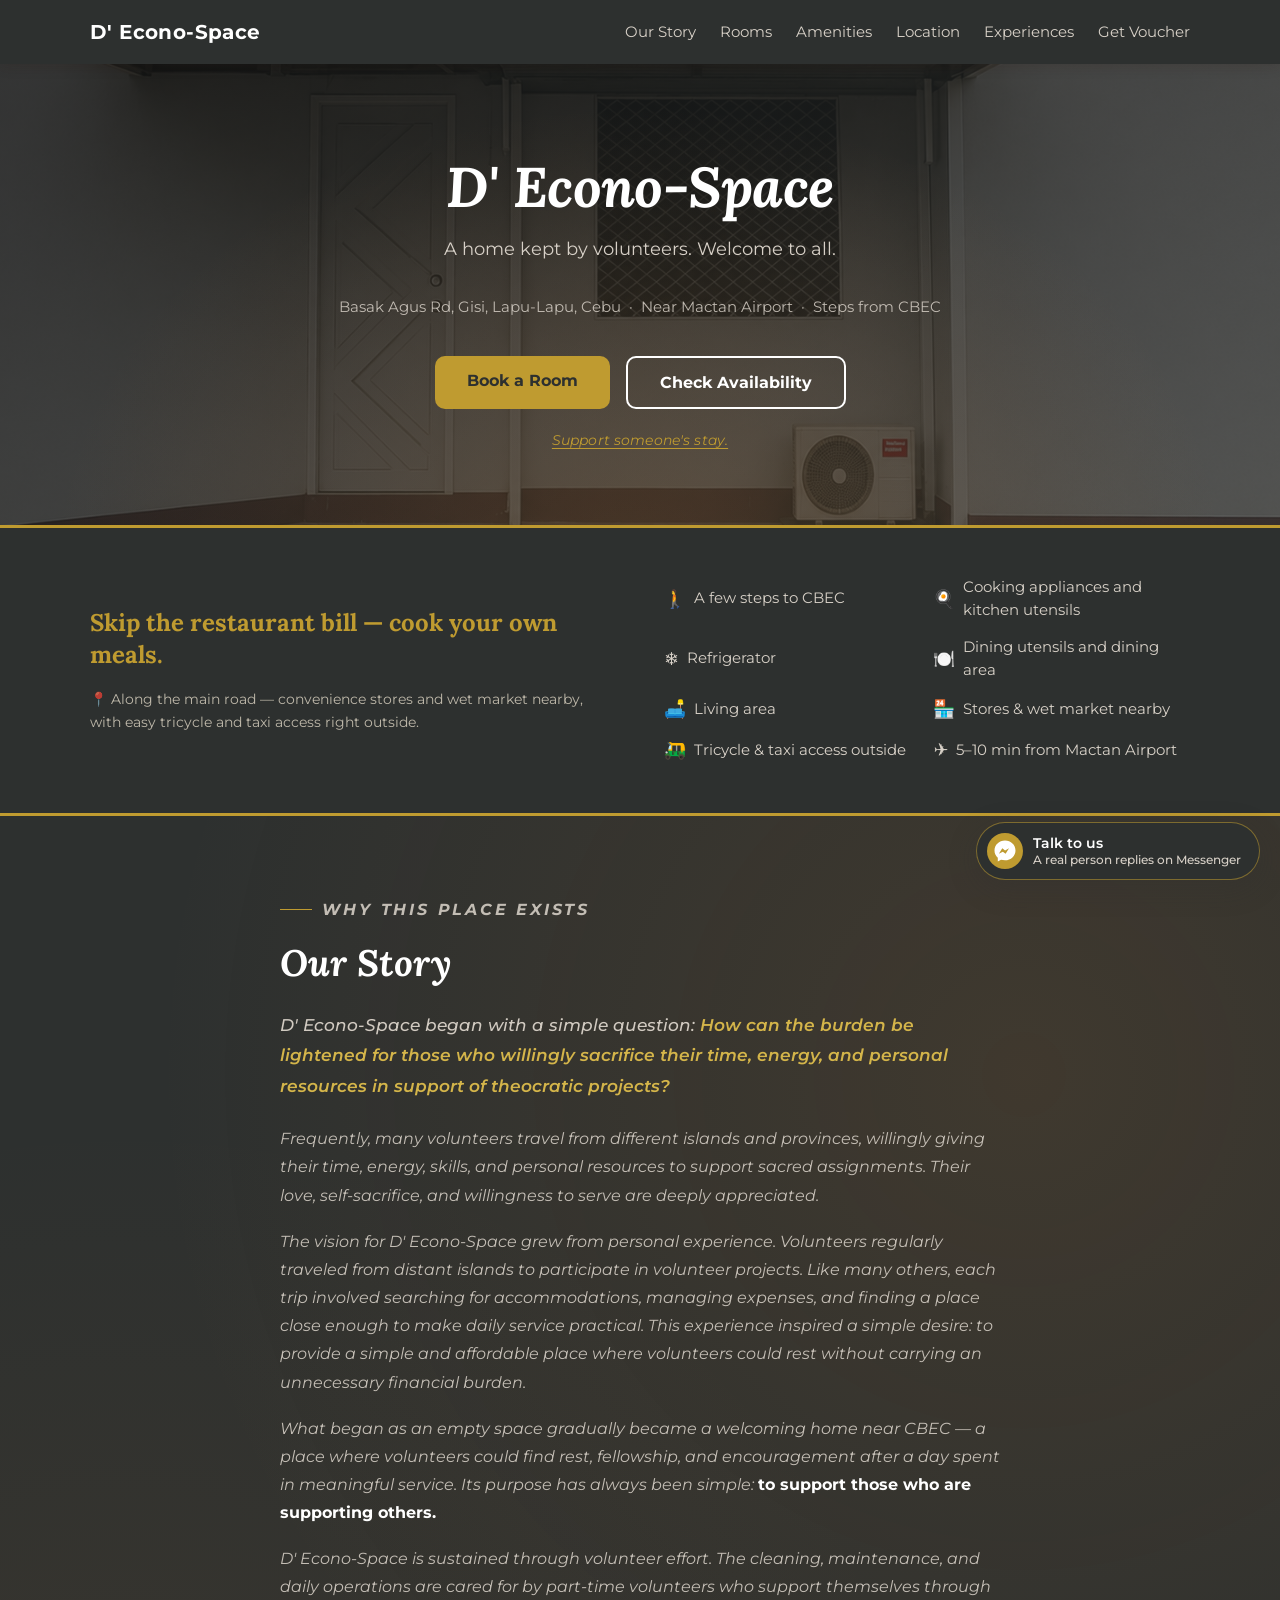
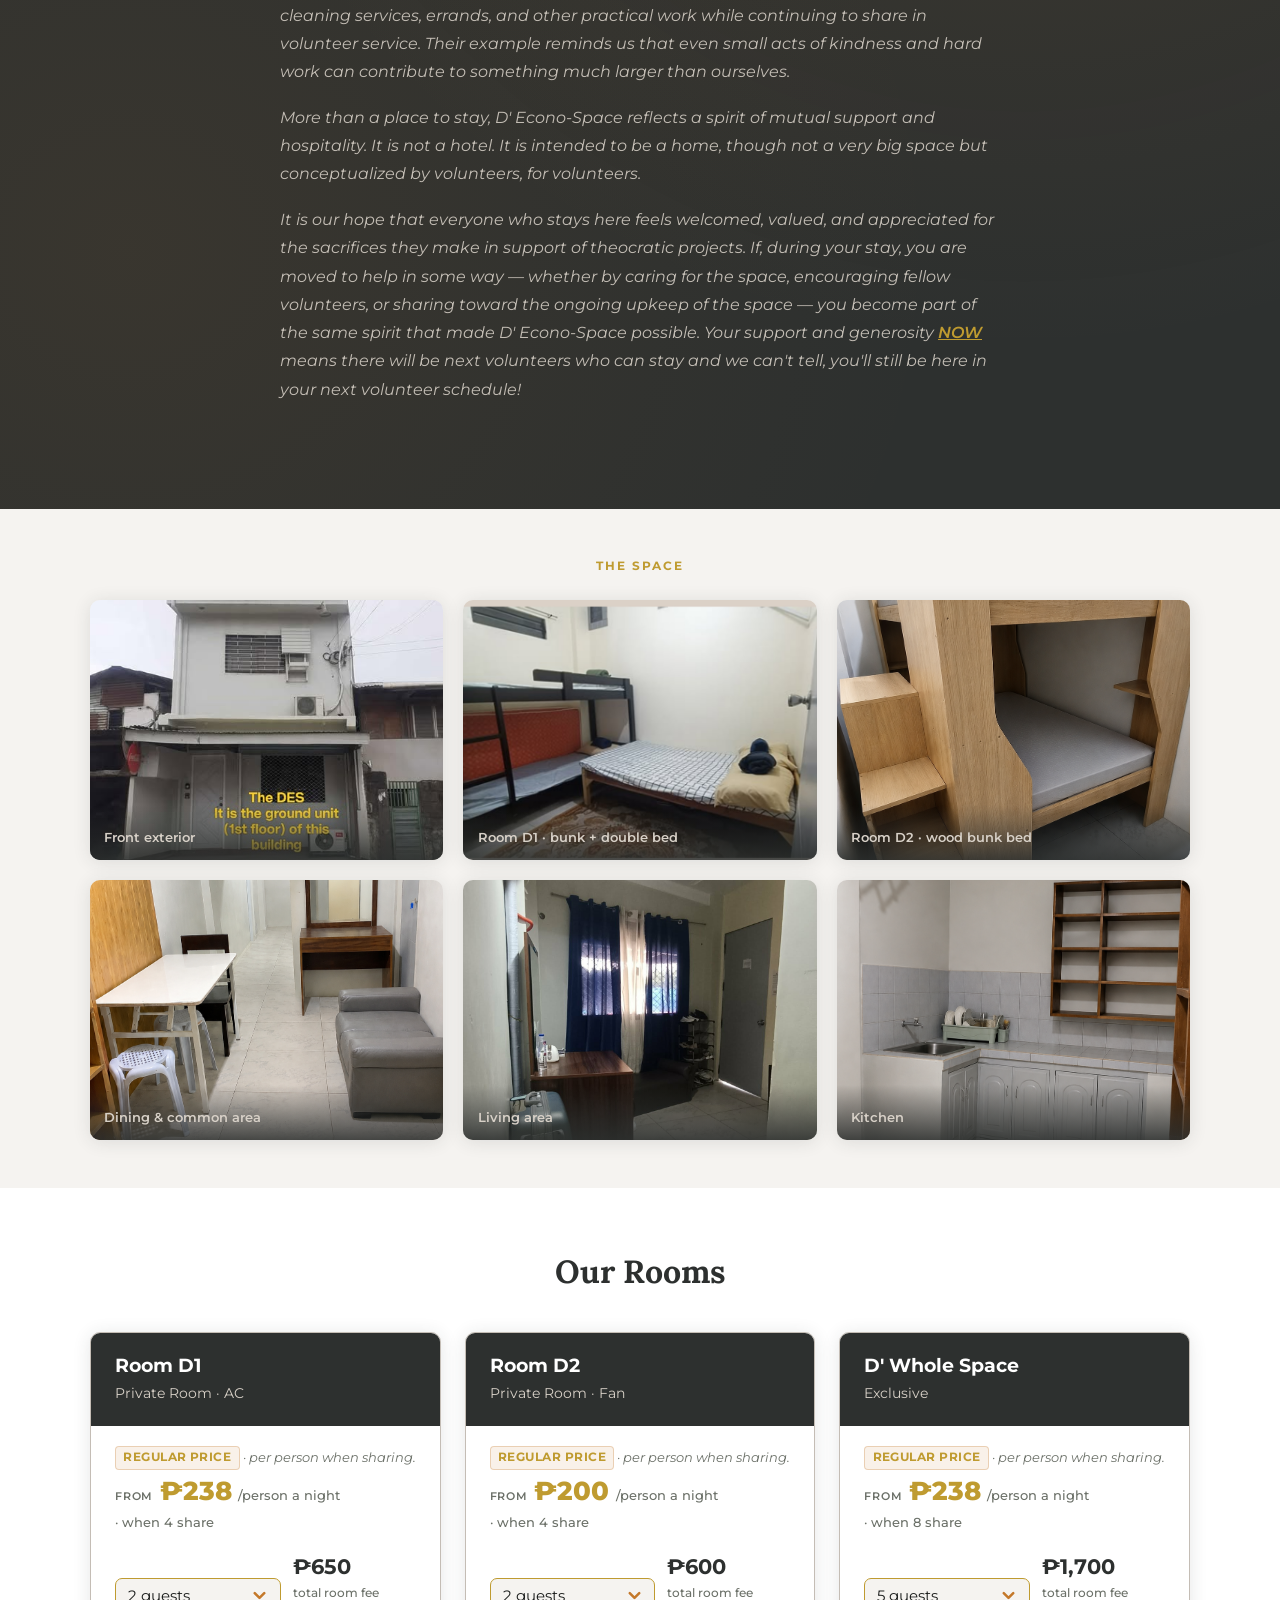
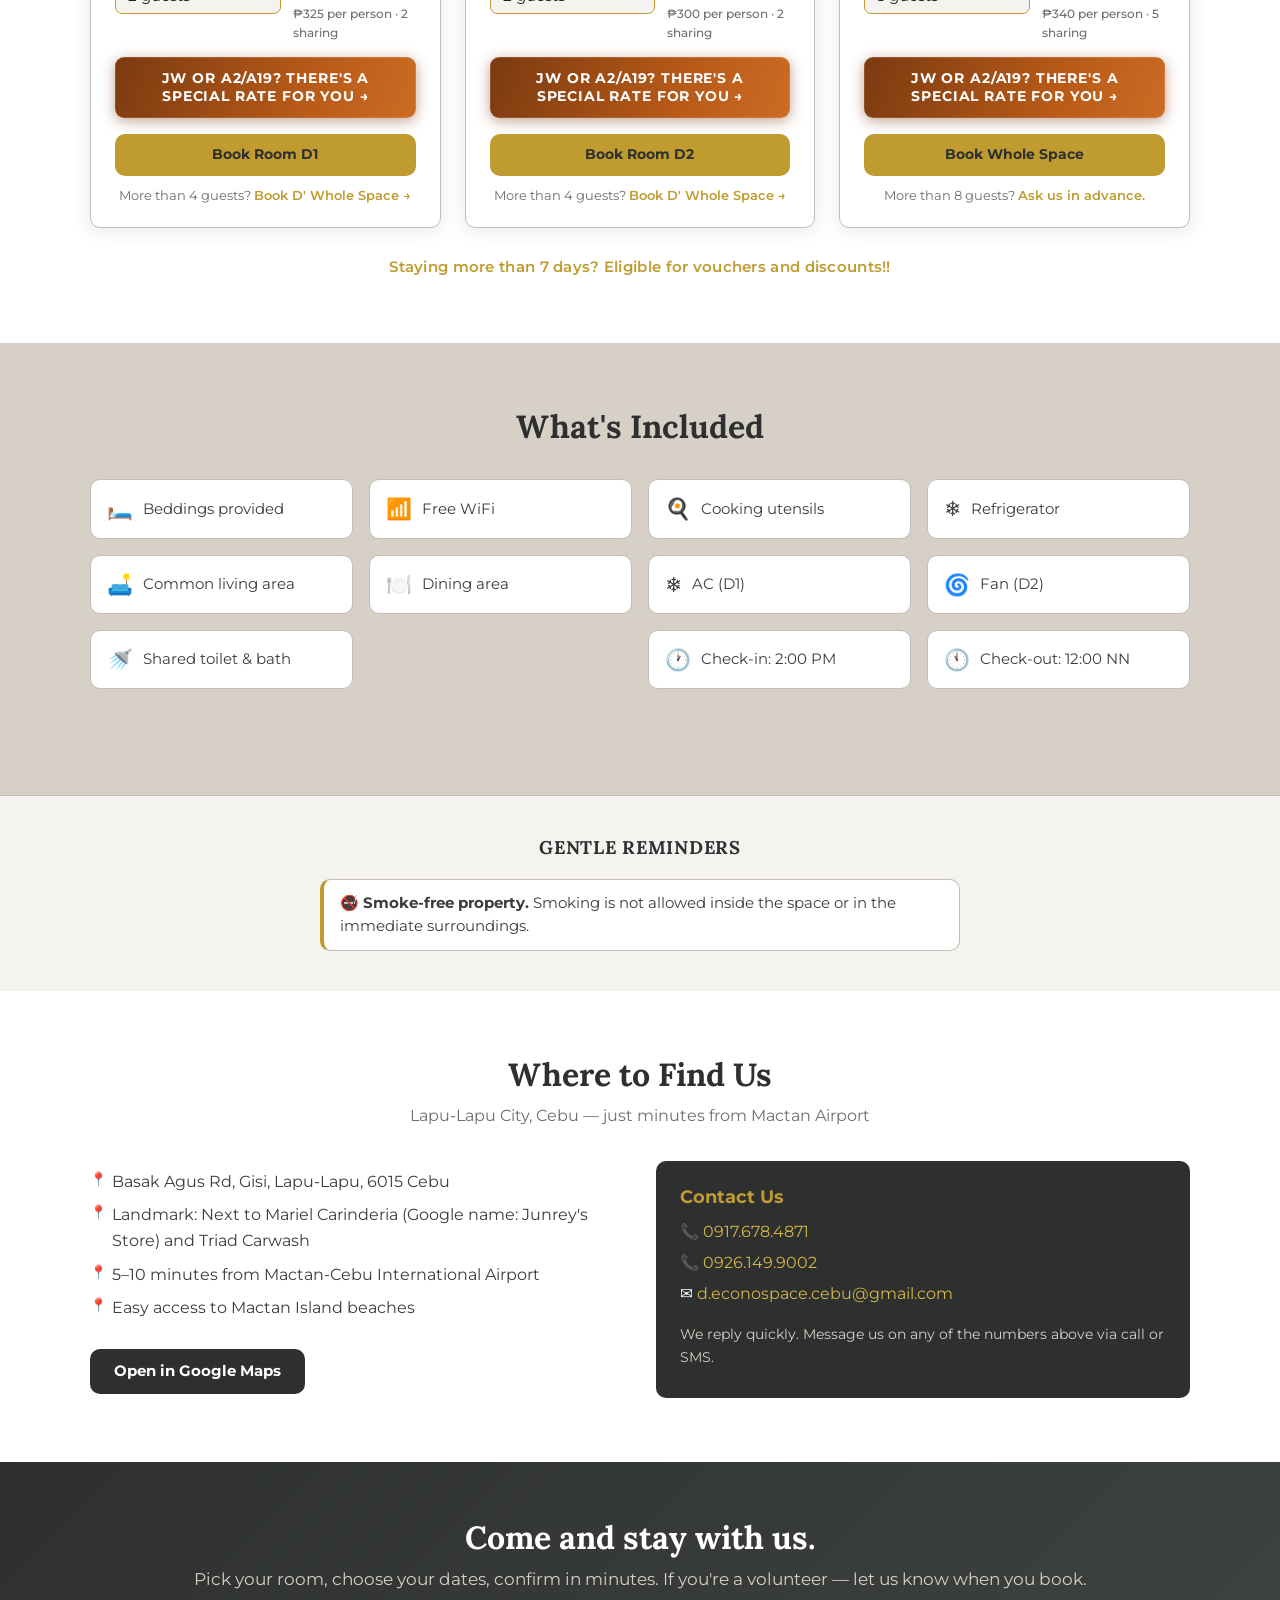
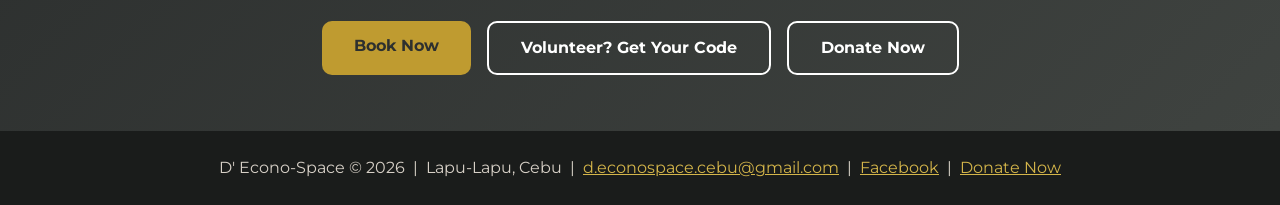
==== commit aeca3547: "Safety fixes: key photo, retire admin page, hide internal docs, 12 NN check-out, Messenger bubble - " ====
--- a/index.html
+++ b/index.html
@@ -127,8 +127,8 @@
           <span class="gallery-caption">Dining &amp; common area</span>
         </div>
         <div class="gallery-item">
-          <img src="assets/images/key-holder.jpg" alt="Key holder by the door" loading="lazy" />
-          <span class="gallery-caption">Key holder door</span>
+          <img src="assets/images/des-livingroom2.jpg" alt="Living area with sofa and dresser" loading="lazy" />
+          <span class="gallery-caption">Living area</span>
         </div>
         <div class="gallery-item">
           <img src="assets/images/kitchen-DES.png" alt="Kitchen area" loading="lazy" />
@@ -262,7 +262,7 @@
         <div class="amenity-item"><span class="icon">🚿</span> Shared toilet &amp; bath</div>
         <div class="amenity-item amenity-spacer"></div>
         <div class="amenity-item"><span class="icon">🕐</span> Check-in: 2:00 PM</div>
-        <div class="amenity-item"><span class="icon">🕚</span> Check-out: 11:00 AM</div>
+        <div class="amenity-item"><span class="icon">🕚</span> Check-out: 12:00 NN</div>
         <div class="amenity-item amenity-spacer"></div>
       </div>
     </div>
@@ -358,7 +358,7 @@
     </div>
   </div>
 
-  <a href="https://m.me/d.econo.space.agus" target="_blank" class="messenger-fab" title="Chat with us on Messenger">
+  <a href="https://m.me/890165717502663" target="_blank" class="messenger-fab des-messenger-btn" title="Chat with D' Econo-Space on Messenger (@d.econo.space.agus)">
     <svg viewBox="0 0 48 48" xmlns="http://www.w3.org/2000/svg">
       <circle cx="24" cy="24" r="24" fill="#0078FF"/>
       <path d="M24 7C14.06 7 6 14.61 6 24c0 5.16 2.37 9.78 6.12 12.95L12 41l4.29-2.13C18.07 39.58 20.98 40 24 40c9.94 0 18-7.61 18-17S33.94 7 24 7z" fill="white"/>
